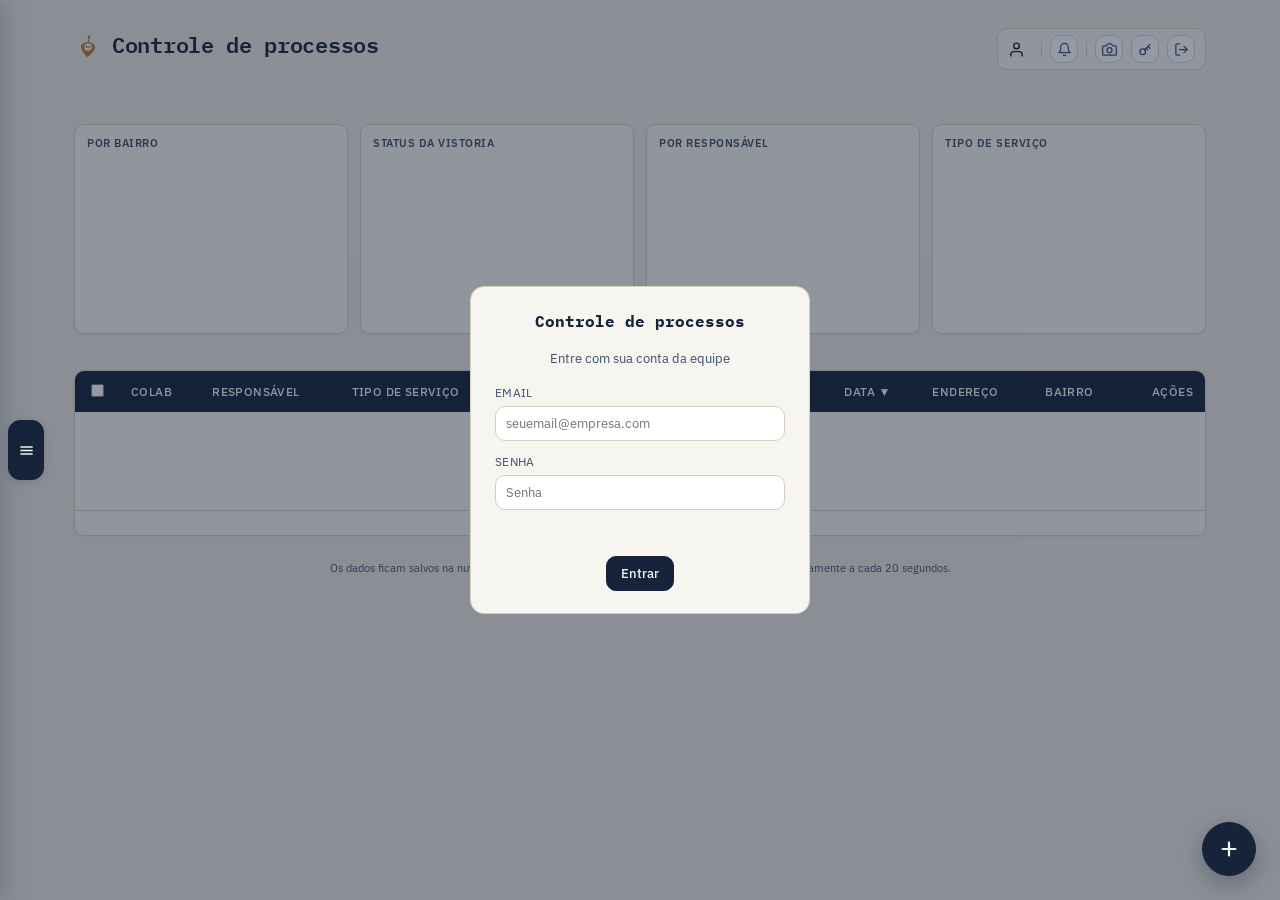
==== index.html @ 365809ca "Adiciona exportação de selecionados para planilha de vistoria Novo botão "Exportar p/ Vistoria" na b" ====
<!DOCTYPE html>
<html lang="pt-BR">
<head>
<meta charset="UTF-8">
<meta name="viewport" content="width=device-width, initial-scale=1, maximum-scale=1, viewport-fit=cover">
<meta name="theme-color" content="#16233A">
<title>Controle de Processos</title>
<link rel="icon" id="favicon" type="image/png" href="icons/favicon-32.png">
<link rel="manifest" href="manifest.json">
<link rel="apple-touch-icon" href="icons/apple-touch-icon.png">
<meta name="apple-mobile-web-app-capable" content="yes">
<meta name="apple-mobile-web-app-status-bar-style" content="black-translucent">
<meta name="apple-mobile-web-app-title" content="Processos">
<link rel="preconnect" href="https://fonts.googleapis.com">
<link rel="preconnect" href="https://fonts.gstatic.com" crossorigin>
<link href="https://fonts.googleapis.com/css2?family=IBM+Plex+Mono:wght@400;500;600;700&family=IBM+Plex+Sans:wght@400;500;600&family=Cinzel:wght@500;700;900&display=swap" rel="stylesheet">
<script src="https://cdnjs.cloudflare.com/ajax/libs/Chart.js/4.4.1/chart.umd.min.js"></script>
<script src="https://cdnjs.cloudflare.com/ajax/libs/PapaParse/5.4.1/papaparse.min.js"></script>
<link rel="stylesheet" href="https://cdnjs.cloudflare.com/ajax/libs/leaflet/1.9.4/leaflet.min.css">
<script src="https://cdnjs.cloudflare.com/ajax/libs/leaflet/1.9.4/leaflet.min.js"></script>
<link rel="stylesheet" href="https://cdnjs.cloudflare.com/ajax/libs/leaflet.markercluster/1.5.3/MarkerCluster.css">
<link rel="stylesheet" href="https://cdnjs.cloudflare.com/ajax/libs/leaflet.markercluster/1.5.3/MarkerCluster.Default.css">
<script src="https://cdnjs.cloudflare.com/ajax/libs/leaflet.markercluster/1.5.3/leaflet.markercluster.js"></script>
<script src="https://cdnjs.cloudflare.com/ajax/libs/three.js/r128/three.min.js" defer></script>
<script src="https://cdn.jsdelivr.net/npm/pizzip@3.2.0/dist/pizzip.min.js"></script>
<script src="https://cdn.jsdelivr.net/npm/docxtemplater@3.69.3/build/docxtemplater.min.js"></script>
<script src="https://cdn.jsdelivr.net/npm/xlsx-js-style@1.2.0/dist/xlsx.bundle.js"></script>
<link rel="stylesheet" href="style.css">
</head>
<body>

<div class="overlay open" id="login-overlay" style="z-index:100;">
  <div class="modal" style="max-width:340px; text-align:center;">
    <h2 style="border:none; margin-bottom:6px;">Controle de processos</h2>
    <p style="color:var(--ink-soft); font-size:13px; margin:0 0 16px;">Entre com sua conta da equipe</p>
    <div class="field" style="text-align:left;">
      <label>Email</label>
      <input type="email" id="login-email" placeholder="seuemail@empresa.com" autocomplete="username">
    </div>
    <div class="field" style="text-align:left;">
      <label>Senha</label>
      <input type="password" id="login-pass" placeholder="Senha" autocomplete="current-password">
    </div>
    <div class="status-msg" id="login-error"></div>
    <div class="modal-actions" style="justify-content:center;">
      <button id="btn-login">Entrar</button>
    </div>
  </div>
</div>

<div class="wrap">

  <div id="aviso-banner" style="display:none; position:sticky; top:0; z-index:95; background:#A6402F; color:#fff; padding:10px 16px; border-radius:var(--radius); margin-bottom:16px; align-items:center; justify-content:space-between; gap:12px; box-shadow:0 2px 10px rgba(0,0,0,0.2);">
    <div style="flex:1; min-width:0;">
      <strong style="text-transform:uppercase; letter-spacing:0.5px; font-size:11px; opacity:0.85;">Aviso</strong>
      <div id="aviso-banner-texto" style="font-size:14px; margin-top:2px; word-break:break-word;"></div>
    </div>
    <button type="button" id="btn-fechar-aviso" style="background:rgba(255,255,255,0.18); border:1px solid rgba(255,255,255,0.4); color:#fff; padding:5px 12px; border-radius:6px; cursor:pointer; flex-shrink:0; font-family:'IBM Plex Sans', sans-serif; font-size:12px;">Ok, entendi</button>
  </div>

  <header>
    <svg class="voyage-scene" id="voyage-scene" viewBox="0 0 900 140" preserveAspectRatio="xMidYMid slice" style="display:none;">
      <defs>
        <linearGradient id="skyGrad" x1="0" y1="0" x2="0" y2="1">
          <stop offset="0%" stop-color="#0B0F17"/>
          <stop offset="100%" stop-color="#182A34"/>
        </linearGradient>
      </defs>
      <rect x="0" y="0" width="900" height="140" fill="url(#skyGrad)"/>
      <circle cx="60" cy="24" r="1.4" fill="#E8E1CD" opacity="0.7"/>
      <circle cx="140" cy="45" r="1" fill="#E8E1CD" opacity="0.5"/>
      <circle cx="230" cy="20" r="1.3" fill="#E8E1CD" opacity="0.6"/>
      <circle cx="470" cy="30" r="1" fill="#E8E1CD" opacity="0.5"/>
      <circle cx="560" cy="18" r="1.4" fill="#E8E1CD" opacity="0.7"/>
      <circle cx="650" cy="42" r="1" fill="#E8E1CD" opacity="0.4"/>
      <circle cx="820" cy="24" r="1.3" fill="#E8E1CD" opacity="0.6"/>
      <circle cx="880" cy="50" r="1" fill="#E8E1CD" opacity="0.5"/>
      <circle cx="780" cy="34" r="20" fill="#C9A227"/>
      <circle cx="790" cy="27" r="17" fill="#0B0F17"/>
      <path d="M540,42 Q518,18 495,34 Q518,38 538,46 Z" fill="#0B0F17" opacity="0.8"/>
      <path d="M556,42 Q578,18 601,34 Q578,38 558,46 Z" fill="#0B0F17" opacity="0.8"/>
      <ellipse cx="548" cy="44" rx="9" ry="3.5" fill="#0B0F17" opacity="0.8"/>
      <polygon points="0,110 70,72 150,102 250,66 340,98 430,74 520,100 610,70 700,100 800,76 900,102 900,140 0,140"
        fill="#16222E" opacity="0.55"/>
      <polygon points="0,140 60,96 150,118 240,90 330,116 420,94 900,116 900,140"
        fill="#0F1620" opacity="0.85"/>
      <path d="M0,112 Q50,106 100,112 T200,112 T300,112 T400,112 T500,112 T600,112 T700,112 T800,112 T900,112"
        stroke="#3E93A8" stroke-width="1.4" fill="none" opacity="0.35"/>
      <path d="M0,122 Q50,117 100,122 T200,122 T300,122 T400,122 T500,122 T600,122 T700,122 T800,122 T900,122"
        stroke="#3E93A8" stroke-width="1.2" fill="none" opacity="0.25"/>
      <path d="M300,109 C288,98 284,84 291,75" stroke="#0B0F17" stroke-width="5" fill="none" stroke-linecap="round"/>
      <path d="M300,108 Q312,120 342,120 L378,120 Q408,120 418,108 Z" fill="#0B0F17"/>
      <rect x="357" y="58" width="3" height="60" fill="#0B0F17"/>
      <polygon points="360,61 360,106 393,101" fill="#16222E" opacity="0.9"/>
    </svg>
    <canvas class="voyage-scene-3d" id="voyage-scene-3d" style="display:none;"></canvas>
    <div>
      <h1><img src="icons/prumo-mascote.svg" alt="" width="30" height="30" class="header-mascot">Controle de processos</h1>
    </div>
    <div class="user-box" id="user-box">
      <svg id="user-box-icon" viewBox="0 0 24 24" width="17" height="17" fill="none" stroke="currentColor" stroke-width="2" stroke-linecap="round" stroke-linejoin="round"><path d="M20 21v-2a4 4 0 0 0-4-4H8a4 4 0 0 0-4 4v2"/><circle cx="12" cy="7" r="4"/></svg>
      <svg id="user-box-icon-admin" class="compass-badge" viewBox="0 0 24 24" width="18" height="18" fill="none" stroke="currentColor" stroke-width="1.6" style="display:none;">
        <circle cx="12" cy="12" r="10"/>
        <polygon points="12,4 13.6,12 12,10.4 10.4,12" fill="currentColor" stroke="none"/>
        <polygon points="12,20 13.6,12 12,13.6 10.4,12" fill="currentColor" stroke="none" opacity="0.5"/>
      </svg>
      <span id="user-avatar" class="user-avatar-wrap"></span>
      <span id="role-badge"></span>
      <span class="user-box-divider"></span>
      <div style="position:relative;">
        <button type="button" class="icon-btn" id="btn-notificacoes" title="Notificações" aria-label="Notificações" style="margin-left:0;">
          <svg viewBox="0 0 24 24" width="15" height="15" fill="none" stroke="currentColor" stroke-width="2" stroke-linecap="round" stroke-linejoin="round"><path d="M18 8a6 6 0 0 0-12 0c0 7-3 9-3 9h18s-3-2-3-9"/><path d="M13.73 21a2 2 0 0 1-3.46 0"/></svg>
          <span id="notif-badge" style="display:none; position:absolute; top:-4px; right:-4px; background:var(--red); color:#fff; font-size:9px; font-weight:700; border-radius:50%; width:15px; height:15px; align-items:center; justify-content:center;">0</span>
        </button>
        <div class="date-popover" id="notif-popover" style="left:auto; right:0; width:270px; padding:0;"></div>
      </div>
      <span class="user-box-divider"></span>
      <button type="button" class="icon-btn" id="btn-toggle-theme" title="Alternar tema" aria-label="Alternar tema" style="display:none;">
        <svg viewBox="0 0 24 24" width="15" height="15" fill="none" stroke="currentColor" stroke-width="2" stroke-linecap="round" stroke-linejoin="round"><path d="M12 3a9 9 0 1 0 9 9c0-.46-.04-.92-.1-1.36a5.4 5.4 0 0 1-7.54-7.54A9 9 0 0 0 12 3z"/></svg>
      </button>
      <button type="button" class="icon-btn" id="btn-open-avatar" title="Trocar foto de perfil" aria-label="Trocar foto de perfil">
        <svg viewBox="0 0 24 24" width="15" height="15" fill="none" stroke="currentColor" stroke-width="2" stroke-linecap="round" stroke-linejoin="round"><path d="M23 19a2 2 0 0 1-2 2H3a2 2 0 0 1-2-2V8a2 2 0 0 1 2-2h4l2-3h6l2 3h4a2 2 0 0 1 2 2z"/><circle cx="12" cy="13" r="4"/></svg>
      </button>
      <button type="button" class="icon-btn" id="btn-open-senha" title="Trocar senha" aria-label="Trocar senha">
        <svg viewBox="0 0 24 24" width="15" height="15" fill="none" stroke="currentColor" stroke-width="2" stroke-linecap="round" stroke-linejoin="round"><circle cx="7.5" cy="15.5" r="4.5"/><path d="M10.5 12.5 19 4"/><path d="M16 7l3 3"/><path d="M13 10l2.5 2.5"/></svg>
      </button>
      <button type="button" class="icon-btn" id="btn-logout" title="Sair" aria-label="Sair">
        <svg viewBox="0 0 24 24" width="15" height="15" fill="none" stroke="currentColor" stroke-width="2" stroke-linecap="round" stroke-linejoin="round"><path d="M9 21H5a2 2 0 0 1-2-2V5a2 2 0 0 1 2-2h4"/><path d="M16 17l5-5-5-5"/><path d="M21 12H9"/></svg>
      </button>
    </div>
  </header>

  <p class="greeting" id="greeting"></p>

  <div class="stats" id="stats"></div>

  <div class="charts">
    <div class="chart-card chart-card-clickable" onclick="ampliarGrafico('bairro')">
      <h3>Por bairro</h3>
      <div class="chart-inner"><canvas id="chart-bairro"></canvas></div>
    </div>
    <div class="chart-card chart-card-clickable" onclick="ampliarGrafico('status')">
      <h3>Status da vistoria</h3>
      <div class="chart-inner"><canvas id="chart-status"></canvas></div>
    </div>
    <div class="chart-card chart-card-clickable" onclick="ampliarGrafico('responsavel')">
      <h3>Por responsável</h3>
      <div class="chart-inner"><canvas id="chart-colab"></canvas></div>
    </div>
    <div class="chart-card chart-card-clickable" onclick="ampliarGrafico('tiposervico')">
      <h3>Tipo de serviço</h3>
      <div class="chart-inner"><canvas id="chart-tiposervico"></canvas></div>
    </div>
  </div>

  <button type="button" class="sidebar-fab" id="btn-toggle-sidebar" title="Abrir menu" aria-label="Abrir menu">
    <svg viewBox="0 0 24 24" width="17" height="17" fill="none" stroke="currentColor" stroke-width="2" stroke-linecap="round"><line x1="4" y1="7" x2="20" y2="7"/><line x1="4" y1="12" x2="20" y2="12"/><line x1="4" y1="17" x2="20" y2="17"/></svg>
  </button>

  <button type="button" class="fab-novo" id="btn-novo" title="Novo registro" aria-label="Novo registro">
    <svg viewBox="0 0 24 24" width="22" height="22" fill="none" stroke="currentColor" stroke-width="2.4" stroke-linecap="round"><line x1="12" y1="5" x2="12" y2="19"/><line x1="5" y1="12" x2="19" y2="12"/></svg>
  </button>

  <div class="sidebar-backdrop" id="sidebar-backdrop"></div>
  <aside class="app-sidebar" id="app-sidebar">
    <div class="app-sidebar-header">
      <button type="button" class="icon-btn" id="btn-close-sidebar" aria-label="Fechar menu">
        <svg viewBox="0 0 24 24" width="15" height="15" fill="none" stroke="currentColor" stroke-width="2" stroke-linecap="round"><line x1="18" y1="6" x2="6" y2="18"/><line x1="6" y1="6" x2="18" y2="18"/></svg>
      </button>
    </div>
    <div class="app-sidebar-body">
      <button type="button" class="rail-btn" id="btn-toggle-filtros" data-label="Filtros" aria-label="Filtros">
        <svg viewBox="0 0 24 24" width="19" height="19" fill="none" stroke="currentColor" stroke-width="2" stroke-linecap="round" stroke-linejoin="round"><path d="M4 5h16l-6.2 7.5V19l-3.6 2v-8.5z"/></svg>
      </button>
      <button type="button" class="rail-btn" id="btn-densidade" data-label="Densidade da tabela" aria-label="Densidade">
        <svg viewBox="0 0 24 24" width="19" height="19" fill="none" stroke="currentColor" stroke-width="2" stroke-linecap="round"><line x1="4" y1="6" x2="20" y2="6"/><line x1="4" y1="12" x2="20" y2="12"/><line x1="4" y1="18" x2="20" y2="18"/></svg>
      </button>

      <div class="rail-section" id="busca-menu-wrap">
        <button type="button" class="rail-btn" id="btn-busca-toggle" data-label="Buscar" aria-label="Buscar">
          <svg viewBox="0 0 24 24" width="19" height="19" fill="none" stroke="currentColor" stroke-width="2" stroke-linecap="round"><circle cx="11" cy="11" r="7"/><line x1="21" y1="21" x2="16.65" y2="16.65"/></svg>
        </button>
        <div class="rail-flyout" id="busca-flyout">
          <input type="search" id="f-busca" placeholder="Buscar em qualquer campo">
        </div>
      </div>

      <div class="app-sidebar-divider"></div>

      <input type="file" id="import-file" accept=".csv" style="display:none;">
      <div class="rail-section" id="csv-menu-wrap">
        <button type="button" class="rail-btn" id="btn-csv-menu" data-label="CSV" aria-label="CSV">
          <svg viewBox="0 0 24 24" width="19" height="19" fill="none" stroke="currentColor" stroke-width="2" stroke-linecap="round" stroke-linejoin="round"><path d="M14 2H6a2 2 0 0 0-2 2v16a2 2 0 0 0 2 2h12a2 2 0 0 0 2-2V8z"/><polyline points="14 2 14 8 20 8"/></svg>
        </button>
        <div class="rail-flyout admin-dropdown" id="csv-dropdown">
          <button class="secondary" id="btn-export">Exportar CSV</button>
          <button class="secondary" id="btn-import">Importar CSV</button>
        </div>
      </div>

      <button type="button" class="rail-btn" id="btn-mapa" data-label="Ver mapa" aria-label="Ver mapa">
        <svg viewBox="0 0 24 24" width="19" height="19" fill="none" stroke="currentColor" stroke-width="2" stroke-linecap="round" stroke-linejoin="round"><path d="M21 10c0 6.5-9 12-9 12s-9-5.5-9-12a9 9 0 0 1 18 0z"/><circle cx="12" cy="10" r="3"/></svg>
      </button>
      <button type="button" class="rail-btn" id="btn-chamados" data-label="Chamados" aria-label="Chamados">
        <svg viewBox="0 0 24 24" width="19" height="19" fill="none" stroke="currentColor" stroke-width="2" stroke-linecap="round" stroke-linejoin="round"><path d="M21 15a2 2 0 0 1-2 2H7l-4 4V5a2 2 0 0 1 2-2h14a2 2 0 0 1 2 2z"/></svg>
      </button>
      <button type="button" class="rail-btn" id="btn-anotacoes" data-label="Anotações" aria-label="Anotações">
        <svg viewBox="0 0 24 24" width="19" height="19" fill="none" stroke="currentColor" stroke-width="2" stroke-linecap="round" stroke-linejoin="round"><path d="M11 4H4a2 2 0 0 0-2 2v14a2 2 0 0 0 2 2h14a2 2 0 0 0 2-2v-7"/><path d="M18.5 2.5a2.12 2.12 0 0 1 3 3L12 15l-4 1 1-4z"/></svg>
      </button>
      <button type="button" class="rail-btn" id="btn-relatorio-mensal" data-label="Relatório Mensal" aria-label="Relatório Mensal" style="display:none;">
        <svg viewBox="0 0 24 24" width="19" height="19" fill="none" stroke="currentColor" stroke-width="2" stroke-linecap="round" stroke-linejoin="round"><path d="M4 19h16"/><rect x="6" y="10" width="3" height="7"/><rect x="11" y="6" width="3" height="11"/><rect x="16" y="13" width="3" height="4"/></svg>
      </button>

      <div class="app-sidebar-divider"></div>

      <div class="rail-section" id="admin-menu-wrap">
        <button type="button" class="rail-btn" id="btn-admin-menu" data-label="Admin" aria-label="Admin">
          <svg viewBox="0 0 24 24" width="19" height="19" fill="none" stroke="currentColor" stroke-width="2" stroke-linecap="round"><circle cx="12" cy="12" r="3"/><path d="M12 1v4M12 19v4M4.22 4.22l2.83 2.83M16.95 16.95l2.83 2.83M1 12h4M19 12h4M4.22 19.78l2.83-2.83M16.95 7.05l2.83-2.83"/></svg>
        </button>
        <div class="rail-flyout admin-dropdown" id="admin-dropdown">
          <span class="admin-dropdown-categoria">Monitoramento</span>
          <button class="secondary" id="btn-atividade">Atividade recente</button>
          <button class="secondary" id="btn-historico">Histórico de exclusões</button>

          <span class="admin-dropdown-categoria">Dados</span>
          <button class="secondary" id="btn-backup">Backup completo</button>
          <input type="file" id="restore-file" accept=".json" style="display:none;">
          <button class="secondary" style="border-color:var(--red); color:var(--red-dark);" id="btn-restore">Restaurar backup</button>
          <button class="secondary" id="btn-geocodificar">Geocodificar pendentes</button>

          <span class="admin-dropdown-categoria">Comunicação</span>
          <button class="secondary" id="btn-abrir-aviso">Enviar aviso</button>
        </div>
      </div>
    </div>
  </aside>

  <div class="filters-panel" id="filters-panel">
    <input type="text" id="f-colab" list="list-colab" placeholder="Colab: todos">
    <input type="text" id="f-responsavel" list="list-responsavel" placeholder="Responsável: todos">
    <div style="position:relative;">
      <input type="text" id="f-bairro" placeholder="Bairro: todos" autocomplete="off">
      <div class="date-popover" id="f-bairro-popover" style="left:0; right:auto; width:220px; max-height:180px; overflow:auto; padding:4px;"></div>
    </div>
    <select id="f-tiposervico">
      <option value="">Tipo de serviço: todos</option>
      <option value="pavimentacao">Pavimentação</option>
      <option value="obra_civil">Obra Civil</option>
    </select>
    <select id="f-status">
      <option value="">Vistoria: todas</option>
      <option value="pendente">Pendente</option>
      <option value="agendada">Agendada</option>
      <option value="realizada">Realizada</option>
    </select>
    <div style="position:relative;">
      <button type="button" class="secondary" id="btn-daterange">Período: todos</button>
      <div class="date-popover" id="date-popover"></div>
    </div>
    <label id="parada-wrap" style="display:none; align-items:center; gap:6px; font-size:13px; color:var(--ink-soft); cursor:pointer;">
      <input type="checkbox" id="f-paradas">
      Só paradas (não realizada há mais de
      <input type="number" id="f-paradas-dias" value="7" min="1" style="width:48px; padding:4px 6px;">
      dias)
    </label>
  </div>

  <div class="status-msg" id="import-status"></div>

  <div class="bulk-bar" id="bulk-bar">
    <span id="bulk-count"></span>
    <select id="bulk-status">
      <option value="">Alterar vistoria para…</option>
      <option value="pendente">Pendente</option>
      <option value="agendada">Agendada</option>
      <option value="realizada">Realizada</option>
    </select>
    <button class="secondary" id="btn-bulk-apply-status">Aplicar</button>
    <button class="secondary" id="btn-bulk-nota">Adicionar anotação</button>
    <button class="secondary" id="btn-bulk-vistoria">Exportar p/ Vistoria</button>
    <button class="secondary" style="border-color:var(--red); color:var(--red-dark);" id="btn-bulk-delete">Excluir selecionados</button>
    <button class="secondary" id="btn-bulk-clear">Limpar seleção</button>
  </div>

  <div class="table-card">
    <div class="table-scroll">
    <table>
      <thead>
        <tr>
          <th style="width:32px; text-align:center;"><input type="checkbox" id="select-all-checkbox"></th>
          <th data-key="colab">Colab</th>
          <th data-key="responsavel">Responsável</th>
          <th data-key="tipoServico">Tipo de serviço</th>
          <th data-key="processo">Abertura de processo</th>
          <th data-key="vistoria">Vistoria</th>
          <th data-key="data">Data</th>
          <th data-key="endereco">Endereço</th>
          <th data-key="bairro">Bairro</th>
          <th style="text-align:right;">Ações</th>
        </tr>
      </thead>
      <tbody id="tbody">
        <tr class="empty-row"><td colspan="10" class="loading-pulse"><span class="loading-inline"><img src="icons/prumo-mascote.svg" alt="" width="20" height="20">Carregando registros…</span></td></tr>
      </tbody>
    </table>
    </div>
    <div class="pagination" id="pagination"></div>
  </div>

  <p class="footnote">Os dados ficam salvos na nuvem e visíveis para todos que abrirem este link — atualiza automaticamente a cada 20 segundos.</p>
</div>

<div class="overlay" id="chart-zoom-overlay">
  <div class="modal" style="max-width:700px; width:90vw;">
    <div style="display:flex; justify-content:space-between; align-items:center; margin-bottom:14px;">
      <h2 id="chart-zoom-titulo" style="border:none; margin:0;"></h2>
      <button class="secondary" id="btn-fechar-chart-zoom">Fechar</button>
    </div>
    <div style="position:relative; height:60vh; max-height:460px;">
      <canvas id="chart-zoom-canvas"></canvas>
    </div>
  </div>
</div>

<div class="overlay" id="overlay">
  <div class="modal">
    <h2 id="modal-title">Novo registro</h2>
    <div class="field">
      <label>Colab</label>
      <input id="in-colab" list="list-colab" placeholder="Nome do colaborador">
      <datalist id="list-colab"></datalist>
    </div>
    <div class="field">
      <label>Responsável</label>
      <input id="in-responsavel" list="list-responsavel" placeholder="Nome do responsável">
      <datalist id="list-responsavel"></datalist>
    </div>
    <div class="field">
      <label>Abertura de processo</label>
      <input id="in-processo" placeholder="Número ou identificação do processo">
    </div>
    <div class="field">
      <label>Tipo de serviço</label>
      <select id="in-tiposervico">
        <option value="pavimentacao">Pavimentação</option>
        <option value="obra_civil">Obra Civil</option>
      </select>
    </div>
    <div class="field">
      <label>Vistoria</label>
      <select id="in-vistoria">
        <option value="pendente">Pendente</option>
        <option value="agendada">Agendada</option>
        <option value="realizada">Realizada</option>
      </select>
    </div>
    <div class="field">
      <label>Data</label>
      <div style="position:relative; display:flex; gap:6px;">
        <input type="text" id="in-data" placeholder="DD/MM/AAAA" inputmode="numeric" style="flex:1;">
        <button type="button" class="icon-btn" id="btn-abrir-calendario-data" title="Escolher no calendário" aria-label="Escolher no calendário" style="margin-left:0;">
          <svg viewBox="0 0 24 24" width="15" height="15" fill="none" stroke="currentColor" stroke-width="2" stroke-linecap="round" stroke-linejoin="round"><rect x="3" y="5" width="18" height="16" rx="2"/><line x1="16" y1="3" x2="16" y2="7"/><line x1="8" y1="3" x2="8" y2="7"/><line x1="3" y1="10" x2="21" y2="10"/></svg>
        </button>
        <div class="date-popover" id="form-date-popover" style="left:auto; right:0;"></div>
      </div>
    </div>
    <div class="field">
      <label>Endereço</label>
      <input id="in-endereco" placeholder="Rua, número">
    </div>
    <div class="field" style="position:relative;">
      <label>Bairro</label>
      <input id="in-bairro" placeholder="Comece a digitar o bairro..." autocomplete="off">
      <div class="date-popover" id="bairro-popover" style="left:0; right:auto; width:100%; max-height:180px; overflow:auto; padding:4px;"></div>
    </div>
    <div class="status-msg" id="modal-msg"></div>
    <div class="modal-actions">
      <button class="secondary" id="btn-cancelar">Cancelar</button>
      <button id="btn-salvar">Salvar</button>
    </div>
  </div>
</div>

<div class="floating-panel" id="atividade-overlay" style="top:90px; left:90px; width:700px; height:460px;">
  <div class="floating-panel-header" id="atividade-drag-handle">
    <strong>Atividade recente</strong>
    <div style="display:flex; align-items:center; gap:10px;">
      <span class="status-msg" id="atividade-status" style="margin:0;"></span>
      <button type="button" class="icon-btn" id="btn-fechar-atividade" title="Fechar" aria-label="Fechar" style="margin-left:0;">
        <svg viewBox="0 0 24 24" width="14" height="14" fill="none" stroke="currentColor" stroke-width="2" stroke-linecap="round"><line x1="6" y1="6" x2="18" y2="18"/><line x1="18" y1="6" x2="6" y2="18"/></svg>
      </button>
    </div>
  </div>
  <div class="floating-panel-body">
    <div style="display:flex; align-items:center; gap:14px; margin-bottom:10px; flex-wrap:wrap;">
      <div id="atividade-resumo" style="display:flex; gap:8px; flex-wrap:wrap;"></div>
      <div style="width:70px; height:70px; flex-shrink:0;"><canvas id="atividade-chart"></canvas></div>
    </div>
    <div class="atividade-toolbar">
      <div class="atividade-toolbar-group">
        <button type="button" class="icon-btn" id="atividade-dia-anterior" title="Dia anterior">‹</button>
        <input type="date" id="atividade-data">
        <button type="button" class="icon-btn" id="atividade-dia-seguinte" title="Próximo dia">›</button>
      </div>
      <button type="button" class="secondary" id="atividade-todas-datas">Todas as datas</button>
      <span class="atividade-toolbar-divider"></span>
      <select id="atividade-quem"><option value="">Quem: todos</option></select>
      <select id="atividade-acao">
        <option value="">Ação: todas</option>
        <option value="criado">Criado</option>
        <option value="editado">Editado</option>
        <option value="excluido">Excluído</option>
      </select>
      <input type="search" id="atividade-busca" placeholder="Buscar Colab ou Processo">
      <div class="spacer"></div>
      <button type="button" class="secondary" id="atividade-exportar">Exportar CSV</button>
    </div>
    <p style="margin:0 0 8px; font-size:11px; color:var(--ink-soft);">Atualiza sozinho a cada 20 segundos. Arraste pelo topo pra mover, ou pelo canto inferior direito pra redimensionar.</p>
    <table style="width:100%; border-collapse:collapse; font-size:12px;">
      <thead>
        <tr style="background:var(--ink); color:var(--paper-2);">
          <th style="text-align:left; padding:6px 8px;">Ação</th>
          <th style="text-align:left; padding:6px 8px;">Quem</th>
          <th style="text-align:left; padding:6px 8px;">Detalhe</th>
          <th style="text-align:left; padding:6px 8px;">Quando</th>
        </tr>
      </thead>
      <tbody id="atividade-tbody">
        <tr><td colspan="4" class="loading-pulse" style="text-align:center; padding:20px; color:var(--ink-soft);"><span class="loading-inline"><img src="icons/prumo-mascote.svg" alt="" width="18" height="18">Carregando…</span></td></tr>
      </tbody>
    </table>
  </div>
  <div class="resize-handle" id="atividade-resize-handle"></div>
</div>

<div class="floating-panel" id="chamados-overlay" style="top:100px; left:100px; width:640px; height:480px;">
  <div class="floating-panel-header" id="chamados-drag-handle">
    <strong>Chamados</strong>
    <button type="button" class="icon-btn" id="btn-fechar-chamados" title="Fechar" aria-label="Fechar" style="margin-left:0;">
      <svg viewBox="0 0 24 24" width="14" height="14" fill="none" stroke="currentColor" stroke-width="2" stroke-linecap="round"><line x1="6" y1="6" x2="18" y2="18"/><line x1="18" y1="6" x2="6" y2="18"/></svg>
    </button>
  </div>
  <div class="floating-panel-body" id="chamados-lista-view">
    <div style="display:flex; justify-content:space-between; align-items:center; margin-bottom:10px; gap:8px; flex-wrap:wrap;">
      <p style="margin:0; font-size:12px; color:var(--ink-soft);">Solicitações e problemas relatados pela equipe.</p>
      <button type="button" id="btn-novo-chamado">+ Novo chamado</button>
    </div>
    <div style="display:flex; gap:6px; margin-bottom:10px; flex-wrap:wrap;">
      <select id="chamado-filtro-status" style="font-size:12px; padding:6px 8px;">
        <option value="">Status: todos</option>
        <option value="aberto">Aberto</option>
        <option value="em_andamento">Em andamento</option>
        <option value="resolvido">Resolvido</option>
      </select>
      <input type="search" id="chamado-filtro-busca" placeholder="Buscar por título" style="flex:1; min-width:120px; font-size:12px; padding:6px 8px;">
    </div>
    <div id="chamados-lista"></div>
  </div>
  <div class="floating-panel-body" id="chamados-form-view" style="display:none;">
    <h3 style="margin:0 0 10px; font-family:'IBM Plex Mono', monospace; font-size:14px;">Novo chamado</h3>
    <div class="field">
      <label>Título</label>
      <input id="chamado-titulo" placeholder="Resumo do problema ou pedido">
    </div>
    <div class="field">
      <label>Descrição</label>
      <textarea id="chamado-descricao" rows="4" style="width:100%; font-family:'IBM Plex Sans', sans-serif; font-size:13px; padding:8px 10px; border:1px solid var(--line); border-radius:var(--radius); background:#fff; color:var(--ink);" placeholder="Explique o que aconteceu..."></textarea>
    </div>
    <div class="status-msg" id="chamado-form-msg"></div>
    <div class="modal-actions">
      <button class="secondary" id="btn-cancelar-chamado">Cancelar</button>
      <button id="btn-enviar-chamado">Enviar</button>
    </div>
  </div>
  <div class="floating-panel-body" id="chamados-thread-view" style="display:none; flex-direction:column;">
    <button type="button" class="secondary" id="btn-voltar-chamados" style="margin-bottom:10px; align-self:flex-start;">‹ Voltar</button>
    <div id="chamado-thread-header" style="margin-bottom:8px;"></div>
    <div id="chamado-thread-mensagens" style="flex:1; overflow:auto; border:1px solid var(--line); border-radius:var(--radius); padding:10px; background:#fff; margin-bottom:8px;"></div>
    <div style="display:flex; gap:8px;">
      <input id="chamado-nova-mensagem" placeholder="Escrever uma resposta..." style="flex:1;">
      <button id="btn-responder-chamado">Enviar</button>
    </div>
  </div>
  <div class="resize-handle" id="chamados-resize-handle"></div>
</div>

<div class="floating-panel" id="anotacoes-overlay" style="top:120px; left:140px; width:480px; height:520px;">
  <div class="floating-panel-header" id="anotacoes-drag-handle">
    <strong>Anotações</strong>
    <button type="button" class="icon-btn" id="btn-fechar-anotacoes" title="Fechar" aria-label="Fechar" style="margin-left:0;">
      <svg viewBox="0 0 24 24" width="14" height="14" fill="none" stroke="currentColor" stroke-width="2" stroke-linecap="round"><line x1="6" y1="6" x2="18" y2="18"/><line x1="18" y1="6" x2="6" y2="18"/></svg>
    </button>
  </div>
  <div class="floating-panel-body" style="display:flex; flex-direction:column;">
    <div id="anotacoes-lista" style="flex:1; overflow:auto; margin-bottom:8px;"></div>
    <div style="position:relative; display:flex; gap:8px;">
      <input id="anotacao-texto" placeholder="Escreva uma anotação... use @ pra mencionar" style="flex:1;" autocomplete="off">
      <button id="btn-enviar-anotacao">Enviar</button>
      <div id="mencao-popover" class="date-popover" style="left:0; bottom:calc(100% + 6px); top:auto; width:200px;"></div>
    </div>
  </div>
  <div class="resize-handle" id="anotacoes-resize-handle"></div>
</div>

<div class="floating-panel" id="nota-colab-overlay" style="top:140px; left:180px; width:420px; height:460px;">
  <div class="floating-panel-header" id="nota-colab-drag-handle">
    <strong id="nota-colab-titulo">Anotações do Colab</strong>
    <button type="button" class="icon-btn" id="btn-fechar-nota-colab" title="Fechar" aria-label="Fechar" style="margin-left:0;">
      <svg viewBox="0 0 24 24" width="14" height="14" fill="none" stroke="currentColor" stroke-width="2" stroke-linecap="round"><line x1="6" y1="6" x2="18" y2="18"/><line x1="18" y1="6" x2="6" y2="18"/></svg>
    </button>
  </div>
  <div class="floating-panel-body" style="display:flex; flex-direction:column;">
    <div id="nota-colab-lista" style="flex:1; overflow:auto; margin-bottom:8px;"></div>
    <div style="display:flex; gap:8px;">
      <input id="nota-colab-texto" placeholder="Escreva uma anotação sobre este Colab..." style="flex:1;" autocomplete="off">
      <button id="btn-enviar-nota-colab">Enviar</button>
    </div>
  </div>
  <div class="resize-handle" id="nota-colab-resize-handle"></div>
</div>

<div class="overlay" id="historico-overlay">
  <div class="modal" style="max-width:760px;">
    <h2>Histórico de exclusões</h2>
    <div style="max-height:60vh; overflow:auto;">
      <table style="width:100%; border-collapse:collapse; font-size:12px;">
        <thead>
          <tr style="background:var(--ink); color:var(--paper-2);">
            <th style="text-align:left; padding:6px 8px;">Colab</th>
            <th style="text-align:left; padding:6px 8px;">Responsável</th>
            <th style="text-align:left; padding:6px 8px;">Processo</th>
            <th style="text-align:left; padding:6px 8px;">Endereço</th>
            <th style="text-align:left; padding:6px 8px;">Excluído por</th>
            <th style="text-align:left; padding:6px 8px;">Excluído em</th>
          </tr>
        </thead>
        <tbody id="historico-tbody">
          <tr><td colspan="6" class="loading-pulse" style="text-align:center; padding:20px; color:var(--ink-soft);"><span class="loading-inline"><img src="icons/prumo-mascote.svg" alt="" width="18" height="18">Carregando…</span></td></tr>
        </tbody>
      </table>
    </div>
    <div class="modal-actions">
      <button class="secondary" style="border-color:var(--red); color:var(--red-dark);" id="btn-limpar-historico">Limpar histórico</button>
      <button class="secondary" id="btn-fechar-historico">Fechar</button>
    </div>
  </div>
</div>

<div class="overlay" id="aviso-form-overlay">
  <div class="modal" style="max-width:420px;">
    <h2>Enviar aviso pra todo mundo</h2>
    <p style="margin:0 0 10px; font-size:12px; color:var(--ink-soft);">Aparece como um banner fixo no topo da tela de todo mundo que estiver logado, até você removê-lo.</p>
    <div class="field">
      <label>Mensagem</label>
      <textarea id="aviso-texto" rows="3" style="width:100%; font-family:'IBM Plex Sans', sans-serif; font-size:13px; padding:8px 10px; border:1px solid var(--line); border-radius:var(--radius); background:#fff; color:var(--ink);" placeholder="Ex: Vou atualizar o sistema em 1 minuto, salvem o que estiverem fazendo."></textarea>
    </div>
    <div class="status-msg" id="aviso-form-msg"></div>
    <div class="modal-actions">
      <button class="secondary" style="border-color:var(--red); color:var(--red-dark);" id="btn-remover-aviso">Remover aviso atual</button>
      <button class="secondary" id="btn-cancelar-aviso">Cancelar</button>
      <button id="btn-enviar-aviso-form">Enviar</button>
    </div>
  </div>
</div>

<div class="overlay" id="relatorio-overlay">
  <div class="modal" style="max-width:380px;">
    <h2>Relatório Mensal</h2>
    <p style="font-size:12px; color:var(--ink-soft); margin:-6px 0 12px;">Gera o relatório de atividade de Obra Civil (Colabs respondidos e processos abertos) de um ou mais responsáveis, no período escolhido. Um arquivo .docx é gerado para cada responsável marcado.</p>
    <div class="field">
      <label>Responsável(is)</label>
      <label class="chip-check" id="relatorio-responsavel-todos-wrap" style="margin-bottom:8px; border-style:dashed;">
        <input type="checkbox" id="relatorio-responsavel-todos"> Selecionar todos
      </label>
      <div id="relatorio-responsavel-lista" class="chip-list" style="max-height:180px; overflow-y:auto;"></div>
    </div>
    <div class="field">
      <label>De</label>
      <input type="date" id="relatorio-data-inicio">
    </div>
    <div class="field">
      <label>Até</label>
      <input type="date" id="relatorio-data-fim">
    </div>
    <div class="status-msg" id="relatorio-msg"></div>
    <div class="modal-actions">
      <button class="secondary" id="btn-cancelar-relatorio">Cancelar</button>
      <button id="btn-gerar-relatorio">Gerar relatório</button>
    </div>
  </div>
</div>

<div class="overlay" id="avatar-overlay">
  <div class="modal" style="max-width:360px;">
    <h2>Minha foto de perfil</h2>
    <div style="display:flex; justify-content:center; margin:6px 0 14px;">
      <span id="avatar-preview-wrap"></span>
    </div>
    <div class="field">
      <label>Escolher foto ou GIF (máx. 3 MB)</label>
      <input type="file" id="avatar-file-input" accept="image/png,image/jpeg,image/webp,image/gif">
    </div>
    <div class="status-msg" id="avatar-msg"></div>
    <div class="modal-actions">
      <button class="secondary" id="btn-remover-avatar">Remover foto</button>
      <button class="secondary" id="btn-cancelar-avatar">Cancelar</button>
      <button id="btn-salvar-avatar">Salvar</button>
    </div>
  </div>
</div>

<div class="overlay" id="bulk-nota-overlay">
  <div class="modal" style="max-width:400px;">
    <h2>Adicionar anotação</h2>
    <p style="font-size:12px; color:var(--ink-soft); margin:-6px 0 12px;" id="bulk-nota-contagem"></p>
    <div class="field">
      <label>Anotação</label>
      <textarea id="bulk-nota-texto" rows="4" placeholder="Escreva a anotação que será adicionada a todos os registros selecionados..." style="width:100%; font-family:'IBM Plex Sans', sans-serif; font-size:13px; padding:8px 10px; border:1px solid var(--line); border-radius:var(--radius); background:#fff; color:var(--ink); box-sizing:border-box; resize:vertical;"></textarea>
    </div>
    <div class="status-msg" id="bulk-nota-msg"></div>
    <div class="modal-actions">
      <button class="secondary" id="btn-cancelar-bulk-nota">Cancelar</button>
      <button id="btn-enviar-bulk-nota">Adicionar</button>
    </div>
  </div>
</div>

<div class="overlay" id="avatar-zoom-overlay">
  <div class="avatar-zoom-card">
    <button type="button" class="avatar-zoom-close" id="btn-fechar-zoom-avatar" aria-label="Fechar">&times;</button>
    <div class="avatar-zoom-info">
      <span class="avatar-zoom-tag">Perfil</span>
      <h3 id="avatar-zoom-nome"></h3>
      <span class="avatar-zoom-tag">Cargo</span>
      <p id="avatar-zoom-cargo"></p>
      <p class="avatar-zoom-extra" id="avatar-zoom-extra"></p>
    </div>
    <div class="avatar-zoom-photo">
      <img id="avatar-zoom-img" src="" alt="">
    </div>
  </div>
</div>

<div class="overlay" id="senha-overlay">
  <div class="modal" style="max-width:360px;">
    <h2>Trocar minha senha</h2>
    <div class="field">
      <label>Nova senha</label>
      <input type="password" id="senha-nova" placeholder="Mínimo 6 caracteres" autocomplete="new-password">
    </div>
    <div class="field">
      <label>Confirmar nova senha</label>
      <input type="password" id="senha-confirma" placeholder="Repita a senha" autocomplete="new-password">
    </div>
    <div class="status-msg" id="senha-msg"></div>
    <div class="modal-actions">
      <button class="secondary" id="btn-cancelar-senha">Cancelar</button>
      <button id="btn-salvar-senha">Salvar nova senha</button>
    </div>
  </div>
</div>

<div class="overlay" id="import-preview-overlay">
  <div class="modal" style="max-width:820px;">
    <h2>Prévia da importação</h2>
    <label style="display:flex; align-items:flex-start; gap:8px; font-size:13px; background:rgba(59,110,146,0.08); border:1px solid var(--blue); border-radius:var(--radius); padding:10px 12px; margin-bottom:12px; cursor:pointer;">
      <input type="checkbox" id="import-modo-atualizacao" style="margin-top:2px;">
      <span><b>Esta importação atualiza o status de Colabs já existentes</b><br>
      <span style="color:var(--ink-soft); font-size:12px;">Marque isso quando o arquivo for uma lista de Colabs já cadastrados com a Vistoria nova (ex: agendados que viraram realizados). Colabs que já existem terão a Vistoria atualizada em vez de serem pulados. Colabs novos continuam sendo cadastrados normalmente.</span></span>
    </label>
    <div id="import-preview-body" style="max-height:50vh; overflow:auto;"></div>
    <div class="modal-actions">
      <button class="secondary" id="btn-cancelar-import">Cancelar</button>
      <button id="btn-confirmar-import">Confirmar e importar</button>
    </div>
  </div>
</div>

<div class="overlay" id="mapa-overlay">
  <div class="modal" style="max-width:min(1000px, 94vw); width:94vw; height:88vh; display:flex; flex-direction:column; padding:16px;">
    <div style="display:flex; justify-content:space-between; align-items:center; margin-bottom:10px; gap:8px; flex-wrap:wrap;">
      <h2 style="border:none; margin:0;">Mapa dos registros</h2>
      <div style="display:flex; gap:8px; flex-wrap:wrap;">
        <button class="secondary" id="btn-rota-proximidade">Rota por proximidade</button>
        <button class="secondary" id="btn-toggle-rota-lista" style="display:none;">Ver lista</button>
        <button class="secondary" id="btn-limpar-rota" style="display:none;">Limpar rota</button>
        <button class="secondary" id="btn-fechar-mapa">Fechar</button>
      </div>
    </div>
    <p style="margin:0 0 8px; font-size:12px; color:var(--ink-soft);">Mostra os registros com endereço já geocodificado, respeitando os filtros ativos. "Rota por proximidade" ordena as vistorias <b>agendadas</b> visíveis pelo caminho mais curto estimado entre elas.</p>
    <div style="position:relative; flex:1;">
      <div id="mapa-container" style="position:absolute; inset:0; border-radius:var(--radius); overflow:hidden; border:1px solid var(--line);"></div>
      <div id="mapa-legenda" style="position:absolute; bottom:10px; left:10px; z-index:1000; background:#fff; border:1px solid var(--line); border-radius:var(--radius); padding:8px 12px; font-size:12px; box-shadow:0 2px 8px rgba(22,35,58,0.15);">
        <div style="display:flex; align-items:center; gap:6px; margin-bottom:4px;"><span style="width:10px; height:10px; border-radius:50%; background:#C2792E; display:inline-block;"></span> Pendente</div>
        <div style="display:flex; align-items:center; gap:6px; margin-bottom:4px;"><span style="width:10px; height:10px; border-radius:50%; background:#3B6E92; display:inline-block;"></span> Agendada</div>
        <div style="display:flex; align-items:center; gap:6px;"><span style="width:10px; height:10px; border-radius:50%; background:#4B7A5D; display:inline-block;"></span> Realizada</div>
      </div>
      <div id="mapa-rota-painel" style="display:none; position:absolute; top:10px; right:10px; z-index:1000; background:#fff; border:1px solid var(--line); border-radius:var(--radius); padding:10px 12px; font-size:12px; box-shadow:0 2px 8px rgba(22,35,58,0.15); max-width:260px; max-height:calc(100% - 20px); overflow-y:auto;">
        <b style="display:block; margin-bottom:6px;">Rota sugerida</b>
        <ol id="mapa-rota-lista" style="margin:0; padding-left:18px;"></ol>
      </div>
    </div>
    <div class="status-msg" id="mapa-status"></div>
  </div>
</div>

<div id="sync-pendente-badge" onclick="tentarReenviarPendentes();">
  <span class="sync-pendente-icone">&#8635;</span>
  <span id="sync-pendente-texto"></span>
</div>

<script src="script.js"></script>
<script>
if('serviceWorker' in navigator){
  window.addEventListener('load', () => {
    navigator.serviceWorker.register('sw.js').catch(() => {});
  });
}
</script>
</body>
</html>
---- style.css ----
:root{
    --ink:#16233A;
    --ink-soft:#3C4F6B;
    --paper:#EDEAE1;
    --paper-2:#F7F5EF;
    --line:#D6D0C0;
    --blue:#3B6E92;
    --blue-dark:#234659;
    --ochre:#C2792E;
    --ochre-dark:#7A4B1B;
    --green:#4B7A5D;
    --green-dark:#2C4A38;
    --red:#A6402F;
    --red-dark:#6E2A1F;
    --pendente:var(--ochre);
    --pendente-dark:var(--ochre-dark);
    --radius:10px;
  }
  *{box-sizing:border-box;}
  body{
    margin:0;
    background:var(--paper);
    color:var(--ink);
    font-family:'IBM Plex Sans', sans-serif;
    font-size:14px;
    line-height:1.5;
  }
  .wrap{max-width:1180px; margin:0 auto; padding:28px 24px 60px; animation:page-fade-in 0.4s ease;}
  @keyframes page-fade-in{from{opacity:0; transform:translateY(6px);} to{opacity:1; transform:translateY(0);}}
  @media (prefers-reduced-motion: reduce){
    *, *::before, *::after{animation-duration:0.001ms !important; transition-duration:0.001ms !important;}
  }

  /* header */
  header{
    display:flex; justify-content:space-between; align-items:flex-start;
    padding-bottom:16px; margin-bottom:10px;
    flex-wrap:wrap; gap:16px;
  }
  header h1{
    font-family:'IBM Plex Mono', monospace;
    font-size:22px; font-weight:600; margin:0; letter-spacing:-0.3px;
    display:flex; align-items:center; gap:8px;
  }
  .header-mascot{display:block; flex:none;}
  .greeting{margin:0 0 18px; font-size:13px; color:var(--ink-soft);}
  .user-box{
    display:flex; align-items:center; gap:8px;
    background:var(--paper-2); border:1px solid var(--line); border-radius:var(--radius);
    padding:6px 10px; color:var(--ink);
  }
  .user-box .icon-btn{margin-left:0;}
  #role-badge{font-family:'IBM Plex Mono', monospace; font-size:12px; font-weight:600;}
  .user-box-divider{width:1px; height:16px; background:var(--line);}

  /* avatares gerados */
  .avatar-3d{
    --avatar-hue:210;
    display:inline-flex; align-items:center; justify-content:center; flex-shrink:0;
    border-radius:50%; font-family:'IBM Plex Mono', monospace; font-weight:700; color:#fff;
    background:linear-gradient(135deg, hsl(var(--avatar-hue), 58%, 52%), hsl(var(--avatar-hue), 58%, 36%));
    box-shadow:inset 0 1px 1px rgba(255,255,255,0.35), inset 0 -2px 3px rgba(0,0,0,0.25), 0 1px 3px rgba(0,0,0,0.25);
    text-shadow:0 1px 2px rgba(0,0,0,0.3);
    transition:transform 0.25s ease, box-shadow 0.25s ease;
    cursor:default; user-select:none;
  }
  .avatar-3d:hover{
    transform:perspective(300px) rotateY(18deg) rotateX(-10deg) scale(1.14);
    box-shadow:inset 0 1px 1px rgba(255,255,255,0.4), inset 0 -2px 3px rgba(0,0,0,0.25), 0 6px 14px rgba(0,0,0,0.3);
  }
  .avatar-3d-sm{width:22px; height:22px; font-size:9px;}
  .avatar-3d-md{width:28px; height:28px; font-size:11px;}
  .avatar-3d-lg{width:26px; height:26px; font-size:10px;}
  .avatar-3d-foto{object-fit:cover; background:var(--paper-2); cursor:pointer;}
  #avatar-preview-wrap .avatar-3d{width:72px; height:72px; font-size:26px;}
  .user-avatar-wrap:empty{display:none;}
  @keyframes pulse-badge{0%,100%{transform:scale(1);} 50%{transform:scale(1.18);}}
  #notif-badge{animation:pulse-badge 1.8s ease-in-out infinite;}
  .stats{display:flex; gap:10px; flex-wrap:wrap; margin-bottom:20px;}
  .stat{
    background:var(--paper-2); border:1px solid var(--line); border-radius:var(--radius);
    padding:8px 14px; min-width:88px; text-align:center;
    box-shadow:0 1px 3px rgba(22,35,58,0.06);
    transition:border-color 0.15s ease, transform 0.15s ease, box-shadow 0.15s ease;
  }
  .stat-clickable{cursor:pointer; transition:border-color 0.15s, transform 0.15s ease, box-shadow 0.15s ease;}
  .stat-clickable:hover{border-color:var(--ink-soft); transform:translateY(-2px); box-shadow:0 6px 16px rgba(22,35,58,0.12);}
  .stat-clickable:active{transform:scale(0.97);}
  .stat-active{border-color:var(--ink); border-width:2px;}
  .stat .n{font-family:'IBM Plex Mono', monospace; font-size:20px; font-weight:600; display:block;}
  .stat .l{font-size:11px; color:var(--ink-soft); text-transform:uppercase; letter-spacing:0.5px;}
  .stat{border-left:3px solid transparent;}
  .stat-total{border-left-color:var(--ink-soft);}
  .stat-pendente{border-left-color:var(--pendente);}
  .stat-pendente .n{color:var(--pendente-dark);}
  .stat-agendada{border-left-color:var(--blue);}
  .stat-agendada .n{color:var(--blue-dark);}
  .stat-realizada{border-left-color:var(--green);}
  .stat-realizada .n{color:var(--green-dark);}

  /* toolbar */
  .toolbar{
    display:flex; gap:10px; flex-wrap:wrap; align-items:center;
    background:rgba(247,245,239,0.72); border:1px solid var(--line); border-radius:var(--radius);
    padding:12px 14px; margin-bottom:16px;
    position:sticky; top:8px; z-index:40;
    box-shadow:0 2px 8px rgba(22,35,58,0.08);
    backdrop-filter:blur(10px); -webkit-backdrop-filter:blur(10px);
  }
  .toolbar select, .toolbar input{
    font-family:'IBM Plex Sans', sans-serif; font-size:13px;
    padding:7px 10px; border:1px solid var(--line); border-radius:var(--radius);
    background:#fff; color:var(--ink);
  }
  .toolbar input[type="search"]{min-width:220px;}
  .spacer{flex:1;}
  .toolbar-divider{width:1px; align-self:stretch; background:var(--line); margin:0 2px;}
  @media (max-width:760px){ .toolbar-divider{display:none;} }
  #btn-toggle-filtros{display:inline-flex; align-items:center; gap:6px;}

  /* botão flutuante que abre a sidebar, próximo à borda esquerda */
  .sidebar-fab{
    position:fixed; left:8px; top:50%; transform:translateY(-50%) translateX(0);
    width:36px; height:60px; padding:0;
    display:flex; align-items:center; justify-content:center;
    background:var(--ink); color:var(--paper-2); border:1px solid var(--ink);
    border-radius:12px;
    box-shadow:0 2px 8px rgba(22,35,58,0.18);
    cursor:pointer; z-index:195;
    transition:transform 0.15s ease, box-shadow 0.15s ease, background 0.15s ease;
  }
  .sidebar-fab:hover{
    background:var(--blue-dark); border-color:var(--blue-dark);
    transform:translateY(-50%) translateX(3px);
    box-shadow:0 3px 12px rgba(22,35,58,0.28);
  }

  /* botão flutuante "+ novo registro", fora da sidebar */
  .fab-novo{
    position:fixed; right:24px; bottom:24px; z-index:150;
    width:54px; height:54px; padding:0; border-radius:50%;
    display:flex; align-items:center; justify-content:center;
    box-shadow:0 8px 24px rgba(22,35,58,0.35);
  }
  .fab-novo:hover{transform:scale(1.06);}
  @media (max-width:760px){
    .fab-novo{right:16px; bottom:calc(env(safe-area-inset-bottom, 0px) + 16px); width:50px; height:50px;}
  }

  /* sidebar/menu lateral — rail compacto de ícones */
  .sidebar-backdrop{
    display:none; position:fixed; inset:0; background:rgba(22,35,58,0.4);
    z-index:190;
  }
  .sidebar-backdrop.open{display:block;}
  .app-sidebar{
    position:fixed; top:0; left:0; height:100%; width:84px; max-width:30vw;
    background:var(--paper-2); border-right:1px solid var(--line);
    box-shadow:6px 0 24px rgba(22,35,58,0.2);
    z-index:200; transform:translateX(-100%);
    transition:transform 0.25s ease;
    display:flex; flex-direction:column; align-items:center;
  }
  .app-sidebar.open{transform:translateX(0);}
  .app-sidebar-header{
    display:flex; align-items:center; justify-content:center; flex-shrink:0;
    width:100%; padding:12px 0; border-bottom:1px solid var(--line);
  }
  /* botão de fechar mais integrado ao header (sem ficar "boiando" por cima) e com um giro sutil no hover */
  .app-sidebar-header .icon-btn{
    background:transparent; border-color:transparent; box-shadow:none;
    transition:background 0.15s ease, border-color 0.15s ease, transform 0.2s ease;
  }
  .app-sidebar-header .icon-btn:hover{
    background:var(--paper); border-color:var(--line);
    transform:rotate(90deg); box-shadow:none;
  }
  .app-sidebar-body{
    flex:1; overflow:visible; padding:12px 8px 16px;
    display:flex; flex-direction:column; align-items:center; gap:6px;
    width:100%;
  }
  .app-sidebar-divider{height:1px; width:calc(100% - 12px); background:var(--line); margin:4px 0; flex-shrink:0;}
  .rail-section{position:relative; display:flex; justify-content:center; width:100%;}

  .rail-btn{
    position:relative; flex-shrink:0;
    display:flex; align-items:center; justify-content:center;
    width:46px; height:46px; padding:0;
    border:1px solid transparent; border-radius:var(--radius);
    background:transparent; color:var(--ink-soft); cursor:pointer;
  }
  .rail-btn:hover{background:var(--paper); border-color:var(--line); color:var(--ink);}
  .rail-btn[data-label]::after{
    content:attr(data-label); position:absolute; left:calc(100% + 10px); top:50%; transform:translateY(-50%) scale(0.96);
    background:var(--ink); color:#fff; font-size:11px; font-weight:600; white-space:nowrap;
    padding:5px 9px; border-radius:6px; box-shadow:0 4px 12px rgba(0,0,0,0.25);
    opacity:0; visibility:hidden; pointer-events:none; z-index:260;
    transition:opacity 0.12s ease, transform 0.12s ease, visibility 0.12s ease;
  }
  .rail-btn[data-label]:hover::after{opacity:1; visibility:visible; transform:translateY(-50%) scale(1);}

  /* CSV / Admin / Busca abrem como flyout ancorado à direita do ícone */
  .rail-flyout{
    position:absolute; left:calc(100% + 10px); top:0; z-index:210;
    background:#fff; border:1px solid var(--line); border-radius:var(--radius);
    padding:8px; width:230px; box-shadow:0 10px 30px rgba(22,35,58,0.25);
    display:flex; flex-direction:column; gap:6px;
    max-height:calc(100vh - 24px); overflow-y:auto;
    opacity:0; visibility:hidden; pointer-events:none; transform:translateX(-6px);
    transition:opacity 0.15s ease, visibility 0.15s ease, transform 0.15s ease;
  }
  .rail-flyout.open{opacity:1; visibility:visible; pointer-events:auto; transform:translateX(0);}
  .rail-flyout input{width:100%;}
  /* .admin-dropdown por padrão se posiciona abaixo-à-direita de um botão largo; aqui, dentro do
     rail estreito, precisa virar flyout à direita do ícone — specificidade maior garante que vença */
  .app-sidebar .admin-dropdown{
    position:absolute; top:0; left:calc(100% + 10px); right:auto;
    width:230px; box-shadow:0 10px 30px rgba(22,35,58,0.25);
    opacity:0; visibility:hidden; pointer-events:none; transform:translateX(-6px);
    transition:opacity 0.15s ease, visibility 0.15s ease, transform 0.15s ease;
  }
  /* o ícone de Admin fica perto do fim do rail — abrir pra baixo corta o menu na borda da tela,
     então esse aqui ancora pela base e cresce pra cima */
  #admin-dropdown{ top:auto; bottom:0; }
  .app-sidebar .admin-dropdown.open{opacity:1; visibility:visible; pointer-events:auto; transform:translateX(0);}
  .app-sidebar .admin-dropdown button{width:100%; text-align:left;}

  @media (max-width:760px){
    .app-sidebar{width:78px; max-width:70vw;}
    .rail-flyout{width:min(230px, 62vw);}
  }

  .filters-panel{
    display:none; flex-wrap:wrap; gap:10px; align-items:center;
    background:var(--paper-2); border:1px solid var(--line);
    border-radius:var(--radius); padding:12px 14px; margin-bottom:16px;
  }
  .filters-panel.open{display:flex;}
  .filters-panel select, .filters-panel input:not([type="checkbox"]){
    font-family:'IBM Plex Sans', sans-serif; font-size:13px;
    padding:7px 10px; border:1px solid var(--line); border-radius:var(--radius);
    background:#fff; color:var(--ink);
  }
  .filters-panel input[type="checkbox"]{accent-color:var(--ink); cursor:pointer;}

  .date-popover{
    display:block; position:absolute; top:calc(100% + 6px); left:0; z-index:60;
    background:#fff; border:1px solid var(--line); border-radius:var(--radius);
    padding:12px; width:260px; box-shadow:0 6px 20px rgba(22,35,58,0.18);
    opacity:0; visibility:hidden; pointer-events:none;
    transform:translateY(-6px);
    transition:opacity 0.15s ease, visibility 0.15s ease, transform 0.15s ease;
  }
  .date-popover.open{opacity:1; visibility:visible; pointer-events:auto; transform:translateY(0);}

  .admin-dropdown{
    display:flex; flex-direction:column; gap:6px;
    position:absolute; top:calc(100% + 6px); right:0; z-index:60;
    background:#fff; border:1px solid var(--line); border-radius:var(--radius);
    padding:8px; width:230px; box-shadow:0 6px 20px rgba(22,35,58,0.18);
    opacity:0; visibility:hidden; pointer-events:none;
    transform:translateY(-6px);
    transition:opacity 0.15s ease, visibility 0.15s ease, transform 0.15s ease;
  }
  .admin-dropdown.open{opacity:1; visibility:visible; pointer-events:auto; transform:translateY(0);}
  .admin-dropdown button{width:100%; text-align:left;}
  .admin-dropdown-categoria{
    font-size:10px; text-transform:uppercase; letter-spacing:0.5px; font-weight:700;
    color:var(--ink-soft); padding:4px 4px 0; margin-top:2px;
  }
  .admin-dropdown-categoria:first-child{margin-top:0;}
  .dp-header{
    display:flex; justify-content:space-between; align-items:center;
    font-family:'IBM Plex Mono', monospace; font-size:13px; font-weight:600; margin-bottom:8px;
  }
  .dp-nav{background:none; border:none; cursor:pointer; font-size:16px; padding:2px 10px; color:var(--ink); line-height:1;}
  .dp-nav:hover{color:var(--blue);}
  .dp-grid{display:grid; grid-template-columns:repeat(7, 1fr); gap:2px; text-align:center;}
  .dp-weekdays{font-size:10px; color:var(--ink-soft); margin-bottom:2px;}
  .day-cell{padding:6px 0; font-size:12px; cursor:pointer; border-radius:4px; font-family:'IBM Plex Mono', monospace;}
  .day-cell:hover{background:var(--paper);}
  .day-cell.in-range{background:rgba(59,110,146,0.15);}
  .day-cell.range-edge{background:var(--blue); color:#fff; font-weight:600;}
  .dp-actions{display:flex; justify-content:space-between; gap:8px; margin-top:10px;}
  .dp-actions button{padding:6px 12px; font-size:12px;}

  button{
    font-family:'IBM Plex Sans', sans-serif; font-size:13px; font-weight:500;
    padding:8px 14px; border-radius:var(--radius); border:1px solid var(--ink);
    background:var(--ink); color:var(--paper-2); cursor:pointer;
    transition:opacity 0.15s ease, transform 0.12s ease, box-shadow 0.15s ease, border-color 0.15s ease;
  }
  button.secondary{background:transparent; color:var(--ink); border:1px solid var(--line);}
  button.secondary:hover{border-color:var(--ink);}
  button:hover{opacity:0.9; transform:translateY(-1px); box-shadow:0 4px 12px rgba(22,35,58,0.14);}
  button:active{transform:scale(0.98); box-shadow:none;}

  input:not([type="checkbox"]):not([type="radio"]):focus,
  select:focus, textarea:focus{
    outline:none; border-color:var(--blue) !important;
    box-shadow:0 0 0 3px rgba(59,110,146,0.18);
  }

  /* table */
  .table-card{
    background:var(--paper-2); border:1px solid var(--line); border-radius:var(--radius);
    overflow:hidden; margin-bottom:24px;
    box-shadow:0 1px 4px rgba(22,35,58,0.06);
  }
  .table-scroll{overflow-x:auto; -webkit-overflow-scrolling:touch;}
  table{width:100%; border-collapse:collapse; font-size:13px;}
  thead th{
    text-align:left; padding:10px 12px; background:var(--ink); color:var(--paper-2);
    font-weight:500; font-size:12px; text-transform:uppercase; letter-spacing:0.4px;
    cursor:pointer; user-select:none; white-space:nowrap;
  }
  thead th:hover{background:var(--blue-dark);}
  tbody td{padding:9px 12px; border-bottom:1px solid var(--line); vertical-align:middle;}
  @keyframes row-fade-in{from{opacity:0; transform:translateY(4px);} to{opacity:1; transform:translateY(0);}}
  tbody tr{transition:background 0.15s ease; animation:row-fade-in 0.3s ease both;}
  tbody tr:nth-child(1){animation-delay:0.00s;}
  tbody tr:nth-child(2){animation-delay:0.02s;}
  tbody tr:nth-child(3){animation-delay:0.04s;}
  tbody tr:nth-child(4){animation-delay:0.06s;}
  tbody tr:nth-child(5){animation-delay:0.08s;}
  tbody tr:nth-child(6){animation-delay:0.10s;}
  tbody tr:nth-child(7){animation-delay:0.12s;}
  tbody tr:nth-child(8){animation-delay:0.14s;}
  tbody tr:nth-child(9){animation-delay:0.16s;}
  tbody tr:nth-child(10){animation-delay:0.18s;}
  tbody tr:nth-child(n+11){animation-delay:0.20s;}
  tbody tr:hover{background:#fff;}
  @keyframes loading-pulse{0%,100%{opacity:0.45;} 50%{opacity:1;}}
  .loading-pulse{animation:loading-pulse 1.3s ease-in-out infinite;}
  .loading-inline{display:inline-flex; align-items:center; justify-content:center; gap:7px;}
  .loading-inline img{display:block;}
  body.compact-mode tbody td{padding:4px 10px; font-size:12px;}
  body.compact-mode thead th{padding:6px 10px;}
  body.compact-mode .stamp{padding:1px 6px; font-size:10px;}
  td.mono, .mono{font-family:'IBM Plex Mono', monospace; white-space:nowrap;}
  tr.row-clickable{cursor:pointer;}
  tr.row-clickable:hover td{background:rgba(59,110,146,0.05);}
  td.actions{white-space:nowrap; text-align:right;}
  .icon-btn{
    display:inline-flex; align-items:center; justify-content:center;
    width:28px; height:28px; margin-left:6px; padding:0;
    border:1px solid var(--line); border-radius:var(--radius);
    background:#fff; color:var(--ink-soft); cursor:pointer;
  }
  .icon-btn{transition:color 0.15s ease, border-color 0.15s ease, transform 0.1s ease;}
  .icon-btn:hover{color:var(--ink); border-color:var(--ink-soft);}
  .icon-btn:active{transform:scale(0.88);}
  .empty-row td{text-align:center; padding:36px 12px; color:var(--ink-soft);}

  /* stamp badges */
  .stamp{
    display:inline-block; font-family:'IBM Plex Mono', monospace; font-size:11px;
    font-weight:700; letter-spacing:0.8px; text-transform:uppercase;
    padding:3px 9px; border-radius:3px; border:1.5px solid; transform:rotate(-1deg);
  }
  .stamp.pendente{color:var(--pendente-dark); border-color:var(--pendente); background:rgba(194,121,46,0.08);}
  .stamp.agendada{color:var(--blue-dark); border-color:var(--blue); background:rgba(59,110,146,0.08);}
  .stamp.realizada{color:var(--green-dark); border-color:var(--green); background:rgba(75,122,93,0.08);}
  .stamp.pavimentacao{color:var(--red-dark); border-color:var(--red); background:rgba(166,64,47,0.08);}
  .stamp.obra_civil{color:var(--ink); border-color:var(--ink-soft); background:rgba(60,79,107,0.08);}
  .stamp.acao-criado{color:var(--green-dark); border-color:var(--green); background:rgba(75,122,93,0.08);}
  .stamp.acao-editado{color:var(--blue-dark); border-color:var(--blue); background:rgba(59,110,146,0.08);}
  .stamp.acao-excluido{color:var(--red-dark); border-color:var(--red); background:rgba(166,64,47,0.08);}
  .stamp.chamado-aberto{color:var(--red-dark); border-color:var(--red); background:rgba(166,64,47,0.08);}
  .stamp.chamado-em_andamento{color:var(--ochre-dark); border-color:var(--ochre); background:rgba(194,121,46,0.08);}
  .stamp.chamado-resolvido{color:var(--green-dark); border-color:var(--green); background:rgba(75,122,93,0.08);}

  .sla-alerta{
    display:inline-block; color:var(--red-dark); font-size:12px; cursor:help;
    animation:sla-pulse 1.6s ease-in-out infinite;
  }
  body.theme-admin .sla-alerta{color:var(--red);}
  @keyframes sla-pulse{ 0%,100%{opacity:1;} 50%{opacity:0.45;} }

  #sync-pendente-badge{
    display:none; align-items:center; gap:8px;
    position:fixed; left:50%; bottom:18px; transform:translateX(-50%);
    background:var(--ink); color:var(--paper-2); font-family:'IBM Plex Sans', sans-serif;
    font-size:13px; font-weight:500; padding:9px 16px; border-radius:999px;
    box-shadow:0 4px 16px rgba(22,35,58,0.35); cursor:pointer; z-index:150;
    user-select:none;
  }
  #sync-pendente-badge:hover{background:var(--blue-dark);}
  .sync-pendente-icone{display:inline-block; font-size:15px; line-height:1;}
  #sync-pendente-badge.sync-tentando .sync-pendente-icone{animation:sync-spin 0.8s linear infinite;}
  @keyframes sync-spin{ from{transform:rotate(0deg);} to{transform:rotate(360deg);} }
  @media (max-width:760px){
    #sync-pendente-badge{ bottom:calc(env(safe-area-inset-bottom, 0px) + 14px); font-size:12px; padding:8px 14px; max-width:92vw; text-align:center; }
  }

  .chamado-card{
    border:1px solid var(--line); border-radius:var(--radius); background:var(--paper-2);
    padding:10px 12px; margin-bottom:8px; cursor:pointer;
  }
  .chamado-card:hover{border-color:var(--ink-soft);}
  .chamado-card-top{display:flex; justify-content:space-between; align-items:center; gap:8px; margin-bottom:4px;}
  .chamado-card-titulo{font-weight:600; font-size:13px;}
  .chamado-card-meta{font-size:11px; color:var(--ink-soft);}

  .chat-bubble{
    border-radius:var(--radius); padding:8px 10px; margin-bottom:8px; max-width:88%;
    background:var(--paper); border:1px solid var(--line); font-size:13px;
  }
  .chat-bubble .chat-autor{font-weight:600; font-size:11px; color:var(--ink-soft); margin-bottom:2px; display:block;}
  .chat-bubble .chat-quando{font-size:10px; color:var(--ink-soft); margin-top:3px; display:block;}
  .chat-row{display:flex; gap:8px; align-items:flex-start;}
  .chat-row .avatar-3d{margin-top:1px;}
  .chat-body{flex:1; min-width:0;}
  .mencao-pill{
    background:rgba(59,110,146,0.14); color:var(--blue-dark); font-weight:600;
    padding:0 4px; border-radius:4px;
  }
  .mencao-item{padding:6px 8px; cursor:pointer; border-radius:4px; font-size:13px;}
  .mencao-item:hover{background:var(--paper);}

  .pagination{display:flex; justify-content:center; align-items:center; gap:12px; padding:12px; font-size:13px;}

  .bulk-bar{
    display:none; align-items:center; gap:10px; flex-wrap:wrap;
    background:rgba(59,110,146,0.08); border:1px solid var(--blue);
    border-radius:var(--radius); padding:10px 14px; margin-bottom:12px; font-size:13px;
  }
  .bulk-bar.show{display:flex;}
  .bulk-bar select{
    font-family:'IBM Plex Sans', sans-serif; font-size:13px;
    padding:6px 10px; border:1px solid var(--line); border-radius:var(--radius); background:#fff; color:var(--ink);
  }
  #bulk-count{font-weight:600; font-family:'IBM Plex Mono', monospace;}
  .pagination button{padding:5px 10px;}

  /* charts */
  .charts{display:grid; grid-template-columns:repeat(auto-fit, minmax(200px, 1fr)); gap:12px; margin-bottom:20px;}
  .chart-card{
    background:var(--paper-2); border:1px solid var(--line); border-radius:var(--radius);
    padding:10px 12px; height:210px;
    box-shadow:0 1px 3px rgba(22,35,58,0.06);
  }
  .chart-card-clickable{cursor:pointer; transition:border-color 0.15s, transform 0.1s, box-shadow 0.15s;}
  .chart-card-clickable:hover{border-color:var(--blue); box-shadow:0 3px 12px rgba(59,110,146,0.15); transform:translateY(-1px);}
  .chart-card h3{
    margin:0 0 4px; font-size:11px; text-transform:uppercase; letter-spacing:0.5px;
    color:var(--ink-soft); font-weight:600;
  }
  .chart-inner{position:relative; height:165px;}

  /* modal */
  .overlay{
    position:fixed; inset:0; background:rgba(22,35,58,0.45);
    display:flex; align-items:center; justify-content:center; z-index:50; padding:20px;
    opacity:0; visibility:hidden; pointer-events:none;
    transition:opacity 0.2s ease, visibility 0.2s ease;
  }
  .overlay.open{opacity:1; visibility:visible; pointer-events:auto;}
  .overlay .modal{
    transform:scale(0.95) translateY(10px); opacity:0;
    transition:transform 0.22s cubic-bezier(.2,.8,.2,1), opacity 0.2s ease;
  }
  .overlay.open .modal{transform:scale(1) translateY(0); opacity:1;}

  #avatar-zoom-overlay{z-index:120;}
  .avatar-zoom-card{
    position:relative; display:flex; align-items:stretch;
    background:var(--paper-2); border-radius:18px; overflow:hidden;
    box-shadow:0 24px 70px rgba(0,0,0,0.5);
    max-width:560px; width:100%;
    transform:scale(0.9); opacity:0;
    transition:transform 0.22s cubic-bezier(.2,.8,.2,1), opacity 0.2s ease;
  }
  .overlay.open .avatar-zoom-card{transform:scale(1); opacity:1;}
  .avatar-zoom-info{
    flex:1 1 auto; min-width:170px; padding:26px 24px;
    display:flex; flex-direction:column; justify-content:center; gap:2px;
  }
  .avatar-zoom-tag{
    font-size:11px; text-transform:uppercase; letter-spacing:0.5px; color:var(--ink-soft);
    margin-top:14px;
  }
  .avatar-zoom-tag:first-child{margin-top:0;}
  .avatar-zoom-info h3{margin:2px 0 0; font-size:19px; color:var(--ink);}
  .avatar-zoom-info p{margin:2px 0 0; font-size:14px; color:var(--ink);}
  .avatar-zoom-extra{margin-top:16px !important; font-size:12px !important; color:var(--ink-soft) !important;}
  .avatar-zoom-photo{
    flex:0 0 200px; align-self:stretch;
    background:var(--paper);
  }
  .avatar-zoom-photo img{
    width:100%; height:100%; min-height:220px; display:block; object-fit:cover;
  }
  .avatar-zoom-close{
    position:absolute; top:12px; right:12px; width:30px; height:30px; border-radius:50%;
    background:rgba(255,255,255,0.9); color:var(--ink); border:none; font-size:18px; line-height:1; cursor:pointer;
    box-shadow:0 2px 8px rgba(0,0,0,0.35); display:flex; align-items:center; justify-content:center; z-index:1;
  }
  @media (max-width:520px){
    .avatar-zoom-card{flex-direction:column-reverse; max-width:340px;}
    .avatar-zoom-photo{flex-basis:220px;}
  }

  .floating-panel{
    display:flex; flex-direction:column;
    position:fixed; z-index:90;
    background:var(--paper-2); border:1px solid var(--line); border-radius:var(--radius);
    box-shadow:0 12px 40px rgba(22,35,58,0.28);
    overflow:hidden;
    min-width:320px; min-height:260px; max-width:96vw; max-height:92vh;
    opacity:0; visibility:hidden; pointer-events:none;
    transform:scale(0.96) translateY(8px);
    transition:opacity 0.2s ease, visibility 0.2s ease, transform 0.2s cubic-bezier(.2,.8,.2,1);
  }
  .floating-panel.open{opacity:1; visibility:visible; pointer-events:auto; transform:scale(1) translateY(0);}
  .floating-panel-header{
    display:flex; justify-content:space-between; align-items:center; gap:10px;
    padding:10px 14px; border-bottom:1px solid var(--line);
    background:var(--paper-2); flex-shrink:0; cursor:move; user-select:none;
    border-radius:var(--radius) var(--radius) 0 0; touch-action:none;
  }
  .floating-panel-header strong{font-family:'IBM Plex Mono', monospace; font-size:13px;}
  .floating-panel-body{flex:1; overflow:auto; padding:12px 14px; min-height:0;}
  .resize-handle{
    position:absolute; right:0; bottom:0; width:22px; height:22px;
    cursor:nwse-resize; touch-action:none; z-index:2;
    background:
      linear-gradient(135deg, transparent 0 40%, var(--ink-soft) 40% 46%, transparent 46% 54%, var(--ink-soft) 54% 60%, transparent 60% 100%);
  }

  .atividade-toolbar{
    display:flex; align-items:center; gap:8px; flex-wrap:wrap;
    background:var(--paper); border:1px solid var(--line); border-radius:var(--radius);
    padding:8px 10px; margin-bottom:10px;
  }
  .atividade-toolbar-group{
    display:flex; align-items:center; gap:2px;
    background:#fff; border:1px solid var(--line); border-radius:var(--radius); padding:2px;
  }
  .atividade-toolbar-group .icon-btn{border:none; background:transparent; margin-left:0;}
  .atividade-toolbar-group input[type="date"]{border:none; padding:5px 6px; background:transparent;}
  .atividade-toolbar-divider{width:1px; align-self:stretch; background:var(--line); margin:2px 2px;}
  .atividade-toolbar select, .atividade-toolbar input[type="search"]{
    padding:7px 10px; font-size:13px; border:1px solid var(--line); border-radius:var(--radius);
    background:#fff; color:var(--ink); height:34px; box-sizing:border-box;
  }
  .atividade-toolbar select{min-width:130px;}
  .atividade-toolbar input[type="search"]{min-width:170px;}
  .atividade-toolbar button.secondary{height:34px; box-sizing:border-box;}
  .atividade-toolbar .spacer{flex:1; min-width:4px;}

  .kpi-card{
    display:flex; align-items:center; gap:8px; padding:7px 12px;
    border-radius:var(--radius); border:1px solid var(--line); background:var(--paper-2); min-width:92px;
  }
  .kpi-icon{
    width:26px; height:26px; border-radius:50%; flex-shrink:0;
    display:flex; align-items:center; justify-content:center;
  }
  .kpi-value{font-family:'IBM Plex Mono', monospace; font-size:17px; font-weight:600; line-height:1.1; display:block;}
  .kpi-label{font-size:10px; color:var(--ink-soft); text-transform:uppercase; letter-spacing:0.4px;}
  .kpi-total .kpi-icon{background:rgba(60,79,107,0.12); color:var(--ink);}
  .kpi-criado .kpi-icon{background:rgba(75,122,93,0.15); color:var(--green-dark);}
  .kpi-editado .kpi-icon{background:rgba(59,110,146,0.15); color:var(--blue-dark);}
  .kpi-excluido .kpi-icon{background:rgba(166,64,47,0.15); color:var(--red-dark);}

  #atividade-tbody tr:nth-child(even){background:rgba(0,0,0,0.02);}
  #atividade-tbody tr:hover{background:rgba(59,110,146,0.06);}
  #atividade-tbody .acao-cell{display:flex; align-items:center; gap:6px;}
  .modal{
    background:var(--paper-2); border-radius:14px; border:1px solid var(--line);
    width:100%; max-width:460px; padding:22px 24px; max-height:90vh; overflow:auto;
  }
  .modal h2{
    font-family:'IBM Plex Mono', monospace; font-size:16px; margin:0 0 16px;
    border-bottom:2px solid var(--ink); padding-bottom:10px;
  }
  .field{margin-bottom:12px;}
  .field label:not(.chip-check){display:block; font-size:12px; color:var(--ink-soft); margin-bottom:4px; text-transform:uppercase; letter-spacing:0.3px;}
  .field input:not([type="checkbox"]), .field select{
    width:100%; padding:8px 10px; border:1px solid var(--line); border-radius:var(--radius);
    font-family:'IBM Plex Sans', sans-serif; font-size:13px; background:#fff; color:var(--ink);
  }
  .modal-actions{display:flex; justify-content:flex-end; gap:8px; margin-top:18px;}
  .status-msg{font-size:12px; color:var(--ink-soft); margin-top:10px; min-height:16px;}

  .chip-list{display:flex; flex-wrap:wrap; gap:8px; padding:10px; border:1px solid var(--line); border-radius:var(--radius); background:var(--paper);}
  .chip-check{
    display:inline-flex; align-items:center; gap:6px; padding:6px 12px 6px 8px;
    border:1px solid var(--line); border-radius:999px; background:#fff; color:var(--ink);
    font-size:12px; font-weight:600; cursor:pointer; user-select:none; transition:background 0.15s, color 0.15s, border-color 0.15s;
  }
  .chip-check input{width:auto; margin:0; accent-color:var(--ink); cursor:pointer;}
  .chip-check.selected{background:var(--ink); color:#fff; border-color:var(--ink);}
  .chip-check:hover{border-color:var(--ink);}
  .footnote{font-size:11px; color:var(--ink-soft); text-align:center; margin-top:6px;}

  @media (max-width:760px){
    body{font-size:13px;}
    .wrap{padding:16px 12px 40px;}
    .charts{grid-template-columns:1fr;}
    header{flex-direction:column; align-items:flex-start;}
    .stats{width:100%;}
    .stat{flex:1; min-width:0;}
    .toolbar, .filters-panel{flex-direction:column; align-items:stretch;}
    .toolbar input[type="search"]{min-width:0; width:100%;}
    .toolbar button, .filters-panel select, .filters-panel input, .filters-panel > div{width:100%;}
    .spacer{display:none;}
    thead th{padding:8px 8px; font-size:11px;}
    tbody td{padding:7px 8px; font-size:12px;}
    .modal{max-width:92vw !important;}
    .bulk-bar{flex-direction:column; align-items:stretch;}
    .bulk-bar select, .bulk-bar button{width:100%;}
    .date-popover{width:92vw; left:50%; transform:translateX(-50%);}

    /* cabeçalho: caixa do usuário pode quebrar linha em telas bem pequenas */
    .user-box{flex-wrap:wrap; justify-content:flex-end; row-gap:6px;}

    /* barra de filtros empilhada fica alta demais pra ficar grudada no topo */
    .toolbar{position:static; top:auto; backdrop-filter:none; -webkit-backdrop-filter:none;}

    /* alvos de toque um pouco maiores */
    .icon-btn{width:34px; height:34px;}
    button{padding:10px 14px;}

    /* modais/painéis flutuantes: viram folha quase cheia de tela, sem arrastar/redimensionar */
    .floating-panel{
      top:2vh !important; left:2vw !important; right:2vw !important;
      width:96vw !important; height:96vh !important; max-width:96vw !important; max-height:96vh !important;
    }
    .floating-panel-header{cursor:default; touch-action:auto;}
    .resize-handle{display:none;}

    /* mapa: painel de rota vira faixa inferior, pra não tomar a tela toda */
    #mapa-rota-painel{
      left:8px; right:8px; top:auto; bottom:8px; max-width:none; max-height:38vh;
    }
    #mapa-legenda{padding:6px 10px; font-size:11px;}
  }

  /* tabela de registros vira cards empilhados em telas estreitas */
  @media (max-width:640px){
    .table-scroll{overflow-x:visible;}
    table, thead, tbody, tr{display:block; width:100%;}
    thead{display:none;}
    tbody tr{
      border:1px solid var(--line); border-radius:var(--radius); margin-bottom:10px;
      padding:10px 12px; background:var(--paper-2); box-shadow:0 1px 3px rgba(22,35,58,0.06);
    }
    tbody tr.empty-row{border:none; background:none; box-shadow:none; padding:0;}
    tbody td{
      display:flex; justify-content:space-between; align-items:center; gap:10px;
      padding:5px 0; border-bottom:none; text-align:right;
    }
    tbody td[data-label]:not([data-label=""])::before{
      content:attr(data-label); font-size:10px; text-transform:uppercase; letter-spacing:0.4px;
      color:var(--ink-soft); font-weight:600; flex-shrink:0; text-align:left;
    }
    tbody td.actions{justify-content:flex-end; margin-top:4px;}
    tbody td[style*="text-align:center"]{justify-content:flex-start;}
    .empty-row td{display:block !important; text-align:center; padding:36px 12px;}
  }

  /* ===== Tema Admin — capitão noturno / bússola do viajante ===== */
  body.theme-admin{
    --ink:#E8E1CD;
    --ink-soft:#8FA0AE;
    --paper:#0B0F17;
    --paper-2:#141B27;
    --line:#2B3B4E;
    --blue:#3E93A8;
    --blue-dark:#1F4C5A;
    --ochre:#C9A227;
    --ochre-dark:#7A611A;
    --green:#3F9E7B;
    --green-dark:#1F5C46;
    --red:#A13A3A;
    --red-dark:#6B2424;
    --pendente:#B8722E;
    --pendente-dark:#7A4A1E;
  }
  body.theme-admin{
    background-image:radial-gradient(rgba(201,162,39,0.05) 1px, transparent 1px);
    background-size:22px 22px;
    scrollbar-color:var(--ochre) var(--paper-2);
  }
  body.theme-admin::-webkit-scrollbar{width:12px; height:12px;}
  body.theme-admin::-webkit-scrollbar-track{background:var(--paper-2);}
  body.theme-admin::-webkit-scrollbar-thumb{background:var(--ochre-dark); border-radius:8px; border:2px solid var(--paper-2);}
  body.theme-admin::-webkit-scrollbar-thumb:hover{background:var(--ochre);}
  body.theme-admin .table-scroll{scrollbar-color:var(--ochre) var(--paper-2);}
  body.theme-admin .table-scroll::-webkit-scrollbar{height:10px;}
  body.theme-admin .table-scroll::-webkit-scrollbar-track{background:var(--paper-2);}
  body.theme-admin .table-scroll::-webkit-scrollbar-thumb{background:var(--ochre-dark); border-radius:8px;}
  body.theme-admin thead th{background:#080B10; color:var(--ink);}
  body.theme-admin thead th:hover{background:#1B2531;}
  body.theme-admin tbody tr:hover{background:#182029;}
  body.theme-admin header{
    position:relative; overflow:hidden;
    border-bottom:2px solid var(--line);
    padding:22px 20px; border-radius:var(--radius) var(--radius) 0 0;
    min-height:110px;
  }
  body.theme-admin header > div, body.theme-admin header .user-box{position:relative; z-index:2;}
  body.theme-admin header h1{
    font-family:'Cinzel', serif; font-weight:600; letter-spacing:0.5px; color:var(--ink);
    text-shadow:0 2px 6px rgba(0,0,0,0.6);
  }
  body.theme-admin .voyage-scene{
    display:block; position:absolute; inset:0; width:100%; height:100%;
    z-index:0; pointer-events:none;
  }
  body.theme-admin .voyage-scene-3d{
    position:absolute; inset:0; width:100%; height:100%;
    z-index:0; pointer-events:none;
  }
  body.theme-admin .avatar-3d{
    border:1px solid rgba(201,162,39,0.55);
    box-shadow:inset 0 1px 1px rgba(255,255,255,0.3), inset 0 -2px 3px rgba(0,0,0,0.35), 0 0 0 2px rgba(201,162,39,0.12);
  }
  body.theme-admin .avatar-3d:hover{
    box-shadow:inset 0 1px 1px rgba(255,255,255,0.35), inset 0 -2px 3px rgba(0,0,0,0.35), 0 0 10px rgba(201,162,39,0.5);
  }
  body.theme-admin header::before{
    content:''; position:absolute; inset:0; z-index:1; pointer-events:none;
    background:linear-gradient(90deg, rgba(11,15,23,0.72) 0%, rgba(11,15,23,0.42) 42%, rgba(11,15,23,0.08) 75%);
  }
  body.theme-admin .user-box{border-color:var(--line); background:rgba(20,27,39,0.85);}
  body.theme-admin button:not(.secondary){
    background:var(--ochre); color:#20190A; border-color:var(--ochre); font-weight:600;
  }
  body.theme-admin button:not(.secondary):hover{background:#DDB94A;}
  body.theme-admin .stamp.pendente{color:var(--pendente); border-color:var(--pendente); background:rgba(184,114,46,0.18);}
  body.theme-admin .stamp.agendada{color:var(--blue); border-color:var(--blue); background:rgba(62,147,168,0.16);}
  body.theme-admin .stamp.realizada{color:var(--green); border-color:var(--green); background:rgba(63,158,123,0.16);}
  body.theme-admin .stamp.pavimentacao{color:var(--red); border-color:var(--red); background:rgba(161,58,58,0.18);}
  body.theme-admin .stamp.obra_civil{color:var(--ink); border-color:var(--ink-soft); background:rgba(232,225,205,0.07);}
  body.theme-admin input, body.theme-admin select, body.theme-admin textarea{
    background:#0D131C; color:var(--ink); border-color:var(--line);
  }
  body.theme-admin .filters-panel, body.theme-admin .table-card,
  body.theme-admin .chart-card, body.theme-admin .stat, body.theme-admin .modal,
  body.theme-admin .date-popover, body.theme-admin .admin-dropdown{
    background:var(--paper-2); border-color:var(--line);
  }
  body.theme-admin .toolbar{
    background:rgba(20,27,39,0.72); border-color:var(--line);
    backdrop-filter:blur(10px); -webkit-backdrop-filter:blur(10px);
  }
  body.theme-admin .app-sidebar{background:var(--paper-2); border-color:var(--line);}
  body.theme-admin .app-sidebar-header{border-color:var(--line);}
  body.theme-admin .icon-btn{background:#0D131C; border-color:var(--line); color:var(--ink-soft);}
  body.theme-admin .icon-btn:hover{color:var(--ochre); border-color:var(--ochre);}
  body.theme-admin button svg{transition:transform 0.35s ease;}
  body.theme-admin button:hover svg{transform:rotate(28deg);}
  body.theme-admin #compass-badge-icon, body.theme-admin #user-box-icon-admin{transition:transform 0.35s ease;}
  body.theme-admin .user-box:hover #user-box-icon-admin{transform:rotate(35deg);}
  body.theme-admin .compass-badge{color:var(--ochre);}
  body.theme-admin .footnote, body.theme-admin p{color:var(--ink-soft);}
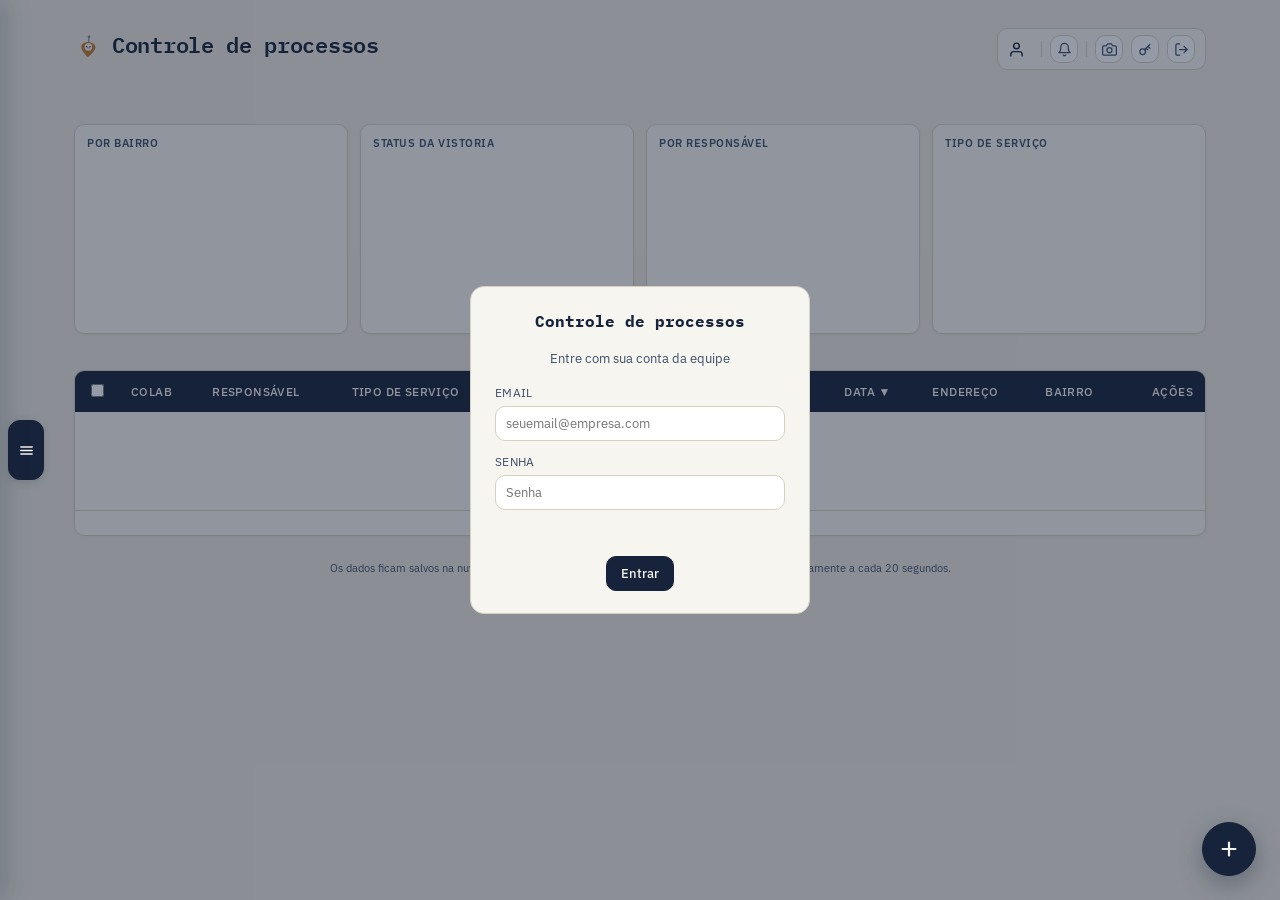
==== commit 38e51aba: "Adicionar alteração de status por Colab" ====
--- a/index.html
+++ b/index.html
@@ -5,15 +5,18 @@
 <meta name="viewport" content="width=device-width, initial-scale=1, maximum-scale=1, viewport-fit=cover">
 <meta name="theme-color" content="#16233A">
 <title>Controle de Processos</title>
+<!-- Ícones e configuração de "app instalável" (PWA) -->
 <link rel="icon" id="favicon" type="image/png" href="icons/favicon-32.png">
 <link rel="manifest" href="manifest.json">
 <link rel="apple-touch-icon" href="icons/apple-touch-icon.png">
 <meta name="apple-mobile-web-app-capable" content="yes">
 <meta name="apple-mobile-web-app-status-bar-style" content="black-translucent">
 <meta name="apple-mobile-web-app-title" content="Processos">
+<!-- Fontes do Google Fonts usadas no design -->
 <link rel="preconnect" href="https://fonts.googleapis.com">
 <link rel="preconnect" href="https://fonts.gstatic.com" crossorigin>
 <link href="https://fonts.googleapis.com/css2?family=IBM+Plex+Mono:wght@400;500;600;700&family=IBM+Plex+Sans:wght@400;500;600&family=Cinzel:wght@500;700;900&display=swap" rel="stylesheet">
+<!-- Bibliotecas externas (via CDN) usadas pelo script.js: gráficos, parser de CSV, mapa, cena 3D, geração de .docx/.xlsx -->
 <script src="https://cdnjs.cloudflare.com/ajax/libs/Chart.js/4.4.1/chart.umd.min.js"></script>
 <script src="https://cdnjs.cloudflare.com/ajax/libs/PapaParse/5.4.1/papaparse.min.js"></script>
 <link rel="stylesheet" href="https://cdnjs.cloudflare.com/ajax/libs/leaflet/1.9.4/leaflet.min.css">
@@ -29,6 +32,7 @@
 </head>
 <body>
 
+<!-- Tela de login: fica aberta ("open") por padrão, cobrindo tudo até o usuário autenticar -->
 <div class="overlay open" id="login-overlay" style="z-index:100;">
   <div class="modal" style="max-width:340px; text-align:center;">
     <h2 style="border:none; margin-bottom:6px;">Controle de processos</h2>
@@ -50,6 +54,7 @@
 
 <div class="wrap">
 
+  <!-- Banner de aviso global (mensagem que o admin manda pra todo mundo); começa escondido -->
   <div id="aviso-banner" style="display:none; position:sticky; top:0; z-index:95; background:#A6402F; color:#fff; padding:10px 16px; border-radius:var(--radius); margin-bottom:16px; align-items:center; justify-content:space-between; gap:12px; box-shadow:0 2px 10px rgba(0,0,0,0.2);">
     <div style="flex:1; min-width:0;">
       <strong style="text-transform:uppercase; letter-spacing:0.5px; font-size:11px; opacity:0.85;">Aviso</strong>
@@ -59,6 +64,7 @@
   </div>
 
   <header>
+    <!-- Ilustração decorativa (SVG estático) do cabeçalho no tema Admin, usada como alternativa mais leve à cena 3D -->
     <svg class="voyage-scene" id="voyage-scene" viewBox="0 0 900 140" preserveAspectRatio="xMidYMid slice" style="display:none;">
       <defs>
         <linearGradient id="skyGrad" x1="0" y1="0" x2="0" y2="1">
@@ -93,10 +99,12 @@
       <rect x="357" y="58" width="3" height="60" fill="#0B0F17"/>
       <polygon points="360,61 360,106 393,101" fill="#16222E" opacity="0.9"/>
     </svg>
+    <!-- Canvas onde o Three.js desenha a cena 3D animada (bússola/navio) quando o tema Admin está ativo -->
     <canvas class="voyage-scene-3d" id="voyage-scene-3d" style="display:none;"></canvas>
     <div>
       <h1><img src="icons/prumo-mascote.svg" alt="" width="30" height="30" class="header-mascot">Controle de processos</h1>
     </div>
+    <!-- Caixa do usuário logado: avatar, notificações, tema, foto de perfil, trocar senha e sair -->
     <div class="user-box" id="user-box">
       <svg id="user-box-icon" viewBox="0 0 24 24" width="17" height="17" fill="none" stroke="currentColor" stroke-width="2" stroke-linecap="round" stroke-linejoin="round"><path d="M20 21v-2a4 4 0 0 0-4-4H8a4 4 0 0 0-4 4v2"/><circle cx="12" cy="7" r="4"/></svg>
       <svg id="user-box-icon-admin" class="compass-badge" viewBox="0 0 24 24" width="18" height="18" fill="none" stroke="currentColor" stroke-width="1.6" style="display:none;">
@@ -132,8 +140,10 @@
 
   <p class="greeting" id="greeting"></p>
 
+  <!-- Cards de estatística (Total/Pendentes/Agendadas/Realizadas), preenchidos por renderStats() -->
   <div class="stats" id="stats"></div>
 
+  <!-- Os 4 gráficos (Chart.js) do painel; clicar em qualquer um abre a versão ampliada -->
   <div class="charts">
     <div class="chart-card chart-card-clickable" onclick="ampliarGrafico('bairro')">
       <h3>Por bairro</h3>
@@ -153,15 +163,19 @@
     </div>
   </div>
 
+  <!-- Botão flutuante que abre/fecha o menu lateral (sidebar) -->
   <button type="button" class="sidebar-fab" id="btn-toggle-sidebar" title="Abrir menu" aria-label="Abrir menu">
     <svg viewBox="0 0 24 24" width="17" height="17" fill="none" stroke="currentColor" stroke-width="2" stroke-linecap="round"><line x1="4" y1="7" x2="20" y2="7"/><line x1="4" y1="12" x2="20" y2="12"/><line x1="4" y1="17" x2="20" y2="17"/></svg>
   </button>
 
+  <!-- Botão flutuante "+" que abre o modal de novo registro -->
   <button type="button" class="fab-novo" id="btn-novo" title="Novo registro" aria-label="Novo registro">
     <svg viewBox="0 0 24 24" width="22" height="22" fill="none" stroke="currentColor" stroke-width="2.4" stroke-linecap="round"><line x1="12" y1="5" x2="12" y2="19"/><line x1="5" y1="12" x2="19" y2="12"/></svg>
   </button>
 
+  <!-- Fundo escurecido atrás da sidebar; clicar nele fecha o menu -->
   <div class="sidebar-backdrop" id="sidebar-backdrop"></div>
+  <!-- Menu lateral (sidebar): reúne todas as ações — filtros, densidade, busca, CSV, mapa, chamados, anotações, admin -->
   <aside class="app-sidebar" id="app-sidebar">
     <div class="app-sidebar-header">
       <button type="button" class="icon-btn" id="btn-close-sidebar" aria-label="Fechar menu">
@@ -213,6 +227,7 @@
 
       <div class="app-sidebar-divider"></div>
 
+      <!-- Menu Admin (só aparece para quem tem papel de administrador): monitoramento, dados e comunicação -->
       <div class="rail-section" id="admin-menu-wrap">
         <button type="button" class="rail-btn" id="btn-admin-menu" data-label="Admin" aria-label="Admin">
           <svg viewBox="0 0 24 24" width="19" height="19" fill="none" stroke="currentColor" stroke-width="2" stroke-linecap="round"><circle cx="12" cy="12" r="3"/><path d="M12 1v4M12 19v4M4.22 4.22l2.83 2.83M16.95 16.95l2.83 2.83M1 12h4M19 12h4M4.22 19.78l2.83-2.83M16.95 7.05l2.83-2.83"/></svg>
@@ -235,6 +250,7 @@
     </div>
   </aside>
 
+  <!-- Painel de filtros avançados (colab, responsável, bairro, tipo de serviço, status, período, "só paradas") -->
   <div class="filters-panel" id="filters-panel">
     <input type="text" id="f-colab" list="list-colab" placeholder="Colab: todos">
     <input type="text" id="f-responsavel" list="list-responsavel" placeholder="Responsável: todos">
@@ -267,6 +283,28 @@
 
   <div class="status-msg" id="import-status"></div>
 
+  <!-- Alteração rápida de status por uma lista de números de Colab, sem precisar marcar as linhas na tabela -->
+  <section class="bulk-colab-panel" id="bulk-colab-panel" style="display:none;">
+    <div class="bulk-colab-heading">
+      <div>
+        <strong>Alterar status por Colab</strong>
+        <span>Informe vários números separados por vírgula, espaço, ponto e vírgula ou um por linha.</span>
+      </div>
+    </div>
+    <div class="bulk-colab-controls">
+      <textarea id="bulk-colab-input" rows="2" placeholder="Ex.: 1001, 1002, 1003" aria-label="Números dos Colabs"></textarea>
+      <select id="bulk-colab-status" aria-label="Novo status da vistoria">
+        <option value="">Alterar vistoria para…</option>
+        <option value="pendente">Pendente</option>
+        <option value="agendada">Agendada</option>
+        <option value="realizada">Realizada</option>
+      </select>
+      <button class="secondary" id="btn-bulk-colab-apply">Alterar status</button>
+    </div>
+    <div class="status-msg" id="bulk-colab-msg" role="status" aria-live="polite"></div>
+  </section>
+
+  <!-- Barra flutuante de ações em massa, some quando nenhuma linha da tabela está selecionada -->
   <div class="bulk-bar" id="bulk-bar">
     <span id="bulk-count"></span>
     <select id="bulk-status">
@@ -282,6 +320,7 @@
     <button class="secondary" id="btn-bulk-clear">Limpar seleção</button>
   </div>
 
+  <!-- Tabela principal de registros; o cabeçalho <th data-key="..."> permite ordenar clicando -->
   <div class="table-card">
     <div class="table-scroll">
     <table>
@@ -310,6 +349,7 @@
   <p class="footnote">Os dados ficam salvos na nuvem e visíveis para todos que abrirem este link — atualiza automaticamente a cada 20 segundos.</p>
 </div>
 
+<!-- Modal do gráfico "ampliado" (versão grande de qualquer um dos 4 gráficos do painel) -->
 <div class="overlay" id="chart-zoom-overlay">
   <div class="modal" style="max-width:700px; width:90vw;">
     <div style="display:flex; justify-content:space-between; align-items:center; margin-bottom:14px;">
@@ -322,6 +362,7 @@
   </div>
 </div>
 
+<!-- Modal de novo/editar registro (o título e os valores dos campos mudam conforme openNew()/openEdit()) -->
 <div class="overlay" id="overlay">
   <div class="modal">
     <h2 id="modal-title">Novo registro</h2>
@@ -381,6 +422,7 @@
   </div>
 </div>
 
+<!-- Painel flutuante "Atividade recente" — arrastável e redimensionável (ver tornarArrastavel/tornarRedimensionavel no JS) -->
 <div class="floating-panel" id="atividade-overlay" style="top:90px; left:90px; width:700px; height:460px;">
   <div class="floating-panel-header" id="atividade-drag-handle">
     <strong>Atividade recente</strong>
@@ -433,6 +475,7 @@
   <div class="resize-handle" id="atividade-resize-handle"></div>
 </div>
 
+<!-- Painel flutuante "Chamados" (mini sistema de tickets), com 3 sub-telas: lista, formulário de novo, e conversa (thread) -->
 <div class="floating-panel" id="chamados-overlay" style="top:100px; left:100px; width:640px; height:480px;">
   <div class="floating-panel-header" id="chamados-drag-handle">
     <strong>Chamados</strong>
@@ -484,6 +527,7 @@
   <div class="resize-handle" id="chamados-resize-handle"></div>
 </div>
 
+<!-- Painel flutuante "Anotações" (mural geral da equipe, com @menções) -->
 <div class="floating-panel" id="anotacoes-overlay" style="top:120px; left:140px; width:480px; height:520px;">
   <div class="floating-panel-header" id="anotacoes-drag-handle">
     <strong>Anotações</strong>
@@ -502,6 +546,7 @@
   <div class="resize-handle" id="anotacoes-resize-handle"></div>
 </div>
 
+<!-- Painel flutuante de anotações de um Colab específico (aberto ao clicar numa linha da tabela) -->
 <div class="floating-panel" id="nota-colab-overlay" style="top:140px; left:180px; width:420px; height:460px;">
   <div class="floating-panel-header" id="nota-colab-drag-handle">
     <strong id="nota-colab-titulo">Anotações do Colab</strong>
@@ -519,6 +564,7 @@
   <div class="resize-handle" id="nota-colab-resize-handle"></div>
 </div>
 
+<!-- Modal do histórico de exclusões (admin) -->
 <div class="overlay" id="historico-overlay">
   <div class="modal" style="max-width:760px;">
     <h2>Histórico de exclusões</h2>
@@ -546,6 +592,7 @@
   </div>
 </div>
 
+<!-- Modal para o admin escrever/enviar o aviso global (banner) -->
 <div class="overlay" id="aviso-form-overlay">
   <div class="modal" style="max-width:420px;">
     <h2>Enviar aviso pra todo mundo</h2>
@@ -563,6 +610,7 @@
   </div>
 </div>
 
+<!-- Modal do Relatório Mensal (gera .docx de Obra Civil por responsável e período) -->
 <div class="overlay" id="relatorio-overlay">
   <div class="modal" style="max-width:380px;">
     <h2>Relatório Mensal</h2>
@@ -590,6 +638,7 @@
   </div>
 </div>
 
+<!-- Modal de "minha foto de perfil" (upload/remoção do avatar) -->
 <div class="overlay" id="avatar-overlay">
   <div class="modal" style="max-width:360px;">
     <h2>Minha foto de perfil</h2>
@@ -609,6 +658,7 @@
   </div>
 </div>
 
+<!-- Modal de "adicionar anotação em massa" aos registros selecionados -->
 <div class="overlay" id="bulk-nota-overlay">
   <div class="modal" style="max-width:400px;">
     <h2>Adicionar anotação</h2>
@@ -625,6 +675,7 @@
   </div>
 </div>
 
+<!-- Modal de "zoom" no avatar de alguém (nome, cargo e quantos registros a pessoa cadastrou) -->
 <div class="overlay" id="avatar-zoom-overlay">
   <div class="avatar-zoom-card">
     <button type="button" class="avatar-zoom-close" id="btn-fechar-zoom-avatar" aria-label="Fechar">&times;</button>
@@ -641,6 +692,7 @@
   </div>
 </div>
 
+<!-- Modal de trocar a própria senha -->
 <div class="overlay" id="senha-overlay">
   <div class="modal" style="max-width:360px;">
     <h2>Trocar minha senha</h2>
@@ -660,6 +712,7 @@
   </div>
 </div>
 
+<!-- Modal de prévia da importação de CSV (mostra avisos, contagem e amostra das linhas antes de gravar) -->
 <div class="overlay" id="import-preview-overlay">
   <div class="modal" style="max-width:820px;">
     <h2>Prévia da importação</h2>
@@ -676,6 +729,7 @@
   </div>
 </div>
 
+<!-- Modal do mapa (Leaflet), com legenda de status e o painel de rota por proximidade -->
 <div class="overlay" id="mapa-overlay">
   <div class="modal" style="max-width:min(1000px, 94vw); width:94vw; height:88vh; display:flex; flex-direction:column; padding:16px;">
     <div style="display:flex; justify-content:space-between; align-items:center; margin-bottom:10px; gap:8px; flex-wrap:wrap;">
@@ -704,12 +758,14 @@
   </div>
 </div>
 
+<!-- Badge fixo que aparece quando há alterações que falharam por falta de rede, aguardando reenvio -->
 <div id="sync-pendente-badge" onclick="tentarReenviarPendentes();">
   <span class="sync-pendente-icone">&#8635;</span>
   <span id="sync-pendente-texto"></span>
 </div>
 
 <script src="script.js"></script>
+<!-- Registra o Service Worker (sw.js), que permite o app funcionar como PWA (cache/instalação) -->
 <script>
 if('serviceWorker' in navigator){
   window.addEventListener('load', () => {
--- a/style.css
+++ b/style.css
@@ -1,3 +1,5 @@
+  /* Paleta de cores do tema padrão (claro), como variáveis CSS reaproveitadas em todo o arquivo.
+     O tema "Admin" (mais abaixo) redefine essas mesmas variáveis dentro de body.theme-admin. */
   :root{
     --ink:#16233A;
     --ink-soft:#3C4F6B;
@@ -53,7 +55,7 @@
   #role-badge{font-family:'IBM Plex Mono', monospace; font-size:12px; font-weight:600;}
   .user-box-divider{width:1px; height:16px; background:var(--line);}
 
-  /* avatares gerados */
+  /* avatares gerados (foto, ou círculo colorido com iniciais quando não há foto) */
   .avatar-3d{
     --avatar-hue:210;
     display:inline-flex; align-items:center; justify-content:center; flex-shrink:0;
@@ -76,6 +78,8 @@
   .user-avatar-wrap:empty{display:none;}
   @keyframes pulse-badge{0%,100%{transform:scale(1);} 50%{transform:scale(1.18);}}
   #notif-badge{animation:pulse-badge 1.8s ease-in-out infinite;}
+
+  /* cards de estatística (Total/Pendentes/Agendadas/Realizadas) */
   .stats{display:flex; gap:10px; flex-wrap:wrap; margin-bottom:20px;}
   .stat{
     background:var(--paper-2); border:1px solid var(--line); border-radius:var(--radius);
@@ -231,6 +235,7 @@
     .rail-flyout{width:min(230px, 62vw);}
   }
 
+  /* painel de filtros avançados (some/aparece com a classe .open) */
   .filters-panel{
     display:none; flex-wrap:wrap; gap:10px; align-items:center;
     background:var(--paper-2); border:1px solid var(--line);
@@ -244,6 +249,7 @@
   }
   .filters-panel input[type="checkbox"]{accent-color:var(--ink); cursor:pointer;}
 
+  /* popover genérico usado pelos mini-calendários e caixas de sugestão (bairro, menções); some/aparece com .open */
   .date-popover{
     display:block; position:absolute; top:calc(100% + 6px); left:0; z-index:60;
     background:#fff; border:1px solid var(--line); border-radius:var(--radius);
@@ -270,6 +276,7 @@
     color:var(--ink-soft); padding:4px 4px 0; margin-top:2px;
   }
   .admin-dropdown-categoria:first-child{margin-top:0;}
+  /* grade de dias dos mini-calendários (dp- = "date popover") */
   .dp-header{
     display:flex; justify-content:space-between; align-items:center;
     font-family:'IBM Plex Mono', monospace; font-size:13px; font-weight:600; margin-bottom:8px;
@@ -285,6 +292,7 @@
   .dp-actions{display:flex; justify-content:space-between; gap:8px; margin-top:10px;}
   .dp-actions button{padding:6px 12px; font-size:12px;}
 
+  /* botões (primário = preenchido; .secondary = contornado) */
   button{
     font-family:'IBM Plex Sans', sans-serif; font-size:13px; font-weight:500;
     padding:8px 14px; border-radius:var(--radius); border:1px solid var(--ink);
@@ -371,6 +379,7 @@
   .stamp.chamado-em_andamento{color:var(--ochre-dark); border-color:var(--ochre); background:rgba(194,121,46,0.08);}
   .stamp.chamado-resolvido{color:var(--green-dark); border-color:var(--green); background:rgba(75,122,93,0.08);}
 
+  /* ícone de alerta (⚠) que pisca quando um registro está atrasado no status (ver calcularAtrasoSLA no JS) */
   .sla-alerta{
     display:inline-block; color:var(--red-dark); font-size:12px; cursor:help;
     animation:sla-pulse 1.6s ease-in-out infinite;
@@ -378,6 +387,7 @@
   body.theme-admin .sla-alerta{color:var(--red);}
   @keyframes sla-pulse{ 0%,100%{opacity:1;} 50%{opacity:0.45;} }
 
+  /* badge flutuante fixo no rodapé, avisando de alterações que falharam por falta de rede */
   #sync-pendente-badge{
     display:none; align-items:center; gap:8px;
     position:fixed; left:50%; bottom:18px; transform:translateX(-50%);
@@ -394,6 +404,7 @@
     #sync-pendente-badge{ bottom:calc(env(safe-area-inset-bottom, 0px) + 14px); font-size:12px; padding:8px 14px; max-width:92vw; text-align:center; }
   }
 
+  /* card de cada chamado na lista do módulo de Chamados */
   .chamado-card{
     border:1px solid var(--line); border-radius:var(--radius); background:var(--paper-2);
     padding:10px 12px; margin-bottom:8px; cursor:pointer;
@@ -403,6 +414,7 @@
   .chamado-card-titulo{font-weight:600; font-size:13px;}
   .chamado-card-meta{font-size:11px; color:var(--ink-soft);}
 
+  /* balão de mensagem/anotação (usado nos chamados, anotações e notas de colab) */
   .chat-bubble{
     border-radius:var(--radius); padding:8px 10px; margin-bottom:8px; max-width:88%;
     background:var(--paper); border:1px solid var(--line); font-size:13px;
@@ -421,6 +433,22 @@
 
   .pagination{display:flex; justify-content:center; align-items:center; gap:12px; padding:12px; font-size:13px;}
 
+  /* formulário de alteração de status por números de Colab */
+  .bulk-colab-panel{
+    background:var(--paper-2); border:1px solid var(--line); border-radius:var(--radius);
+    padding:12px 14px; margin-bottom:12px; box-shadow:0 1px 3px rgba(22,35,58,0.05);
+  }
+  .bulk-colab-heading{display:flex; align-items:flex-start; gap:10px; margin-bottom:8px;}
+  .bulk-colab-heading strong{display:block; font-size:13px;}
+  .bulk-colab-heading span{display:block; color:var(--ink-soft); font-size:12px; margin-top:2px;}
+  .bulk-colab-controls{display:flex; align-items:center; gap:8px; flex-wrap:wrap;}
+  .bulk-colab-controls textarea{min-width:240px; flex:1; min-height:38px; resize:vertical;}
+  .bulk-colab-controls select{min-width:190px;}
+  .bulk-colab-controls textarea, .bulk-colab-controls select{font-family:'IBM Plex Sans', sans-serif; font-size:13px; padding:7px 9px; border:1px solid var(--line); border-radius:var(--radius); background:var(--paper); color:var(--ink);}
+  .bulk-colab-controls textarea:focus, .bulk-colab-controls select:focus{outline:none; border-color:var(--blue);}
+  #bulk-colab-msg{margin-top:7px;}
+
+  /* barra flutuante de ações em massa (aparece quando linhas da tabela estão selecionadas) */
   .bulk-bar{
     display:none; align-items:center; gap:10px; flex-wrap:wrap;
     background:rgba(59,110,146,0.08); border:1px solid var(--blue);
@@ -463,6 +491,7 @@
   }
   .overlay.open .modal{transform:scale(1) translateY(0); opacity:1;}
 
+  /* modal de "zoom" no avatar de alguém */
   #avatar-zoom-overlay{z-index:120;}
   .avatar-zoom-card{
     position:relative; display:flex; align-items:stretch;
@@ -502,6 +531,7 @@
     .avatar-zoom-photo{flex-basis:220px;}
   }
 
+  /* painéis flutuantes arrastáveis/redimensionáveis (Atividade, Chamados, Anotações, Notas de Colab) */
   .floating-panel{
     display:flex; flex-direction:column;
     position:fixed; z-index:90;
@@ -529,6 +559,7 @@
       linear-gradient(135deg, transparent 0 40%, var(--ink-soft) 40% 46%, transparent 46% 54%, var(--ink-soft) 54% 60%, transparent 60% 100%);
   }
 
+  /* barra de filtros do painel de Atividade recente */
   .atividade-toolbar{
     display:flex; align-items:center; gap:8px; flex-wrap:wrap;
     background:var(--paper); border:1px solid var(--line); border-radius:var(--radius);
@@ -550,6 +581,7 @@
   .atividade-toolbar button.secondary{height:34px; box-sizing:border-box;}
   .atividade-toolbar .spacer{flex:1; min-width:4px;}
 
+  /* cards-resumo (Total/Criados/Editados/Excluídos) do painel de Atividade */
   .kpi-card{
     display:flex; align-items:center; gap:8px; padding:7px 12px;
     border-radius:var(--radius); border:1px solid var(--line); background:var(--paper-2); min-width:92px;
@@ -585,6 +617,7 @@
   .modal-actions{display:flex; justify-content:flex-end; gap:8px; margin-top:18px;}
   .status-msg{font-size:12px; color:var(--ink-soft); margin-top:10px; min-height:16px;}
 
+  /* lista de "chips" marcáveis (usada na seleção de responsáveis do Relatório Mensal) */
   .chip-list{display:flex; flex-wrap:wrap; gap:8px; padding:10px; border:1px solid var(--line); border-radius:var(--radius); background:var(--paper);}
   .chip-check{
     display:inline-flex; align-items:center; gap:6px; padding:6px 12px 6px 8px;
@@ -596,6 +629,7 @@
   .chip-check:hover{border-color:var(--ink);}
   .footnote{font-size:11px; color:var(--ink-soft); text-align:center; margin-top:6px;}
 
+  /* ===== Responsivo: layout para telas pequenas (celular) ===== */
   @media (max-width:760px){
     body{font-size:13px;}
     .wrap{padding:16px 12px 40px;}
@@ -612,6 +646,8 @@
     .modal{max-width:92vw !important;}
     .bulk-bar{flex-direction:column; align-items:stretch;}
     .bulk-bar select, .bulk-bar button{width:100%;}
+    .bulk-colab-controls{align-items:stretch; flex-direction:column;}
+    .bulk-colab-controls textarea, .bulk-colab-controls select, .bulk-colab-controls button{width:100%; box-sizing:border-box;}
     .date-popover{width:92vw; left:50%; transform:translateX(-50%);}
 
     /* cabeçalho: caixa do usuário pode quebrar linha em telas bem pequenas */
@@ -662,7 +698,10 @@
     .empty-row td{display:block !important; text-align:center; padding:36px 12px;}
   }
 
-  /* ===== Tema Admin — capitão noturno / bússola do viajante ===== */
+  /* ===== Tema Admin — capitão noturno / bússola do viajante =====
+     Técnica: redefine as MESMAS variáveis de --root dentro de "body.theme-admin", então qualquer
+     componente que já usa var(--ink), var(--paper) etc. muda de cor sozinho quando essa classe é ativada
+     (ver toggleTheme() e syncThemeVisuals() no script.js). */
   body.theme-admin{
     --ink:#E8E1CD;
     --ink-soft:#8FA0AE;
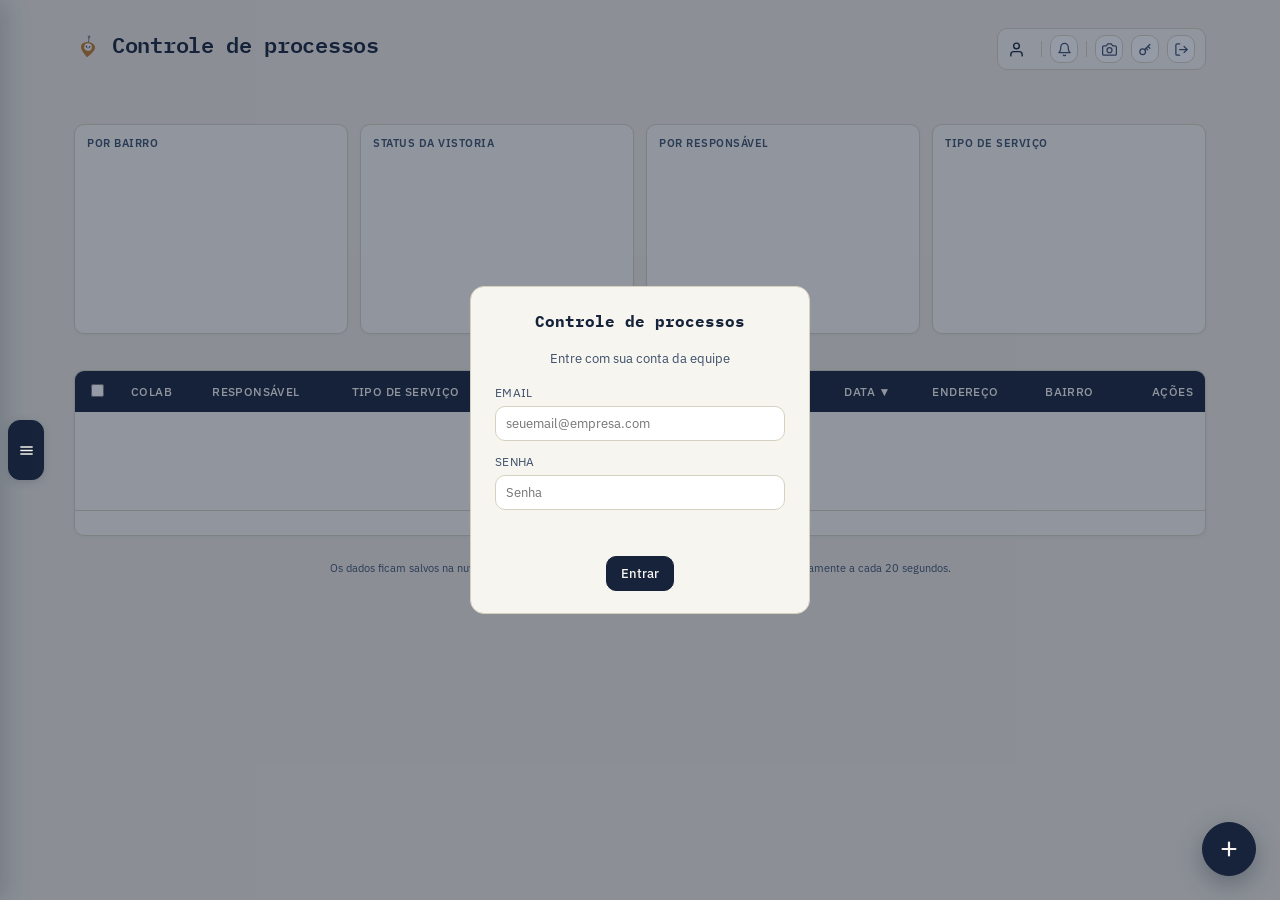
==== commit 75cf671b: "Compactar alteração de status no menu lateral" ====
--- a/index.html
+++ b/index.html
@@ -212,6 +212,26 @@
         </div>
       </div>
 
+      <div class="rail-section" id="bulk-colab-menu-wrap" style="display:none;">
+        <button type="button" class="rail-btn" id="btn-bulk-colab-menu" data-label="Alterar status" aria-label="Alterar status por Colab">
+          <svg viewBox="0 0 24 24" width="19" height="19" fill="none" stroke="currentColor" stroke-width="2" stroke-linecap="round" stroke-linejoin="round"><path d="M7 7h10l-3-3"/><path d="M17 17H7l3 3"/><path d="M17 7a6 6 0 0 1 2.2 4.6"/><path d="M7 17a6 6 0 0 1-2.2-4.6"/></svg>
+        </button>
+        <div class="rail-flyout bulk-colab-flyout" id="bulk-colab-flyout">
+          <strong>Alterar status por Colab</strong>
+          <span>Separe os números por vírgula, espaço, ponto e vírgula ou linha.</span>
+          <label for="bulk-colab-input">Números dos Colabs</label>
+          <textarea id="bulk-colab-input" rows="3" placeholder="Ex.: 1001, 1002, 1003" aria-label="Números dos Colabs"></textarea>
+          <select id="bulk-colab-status" aria-label="Novo status da vistoria">
+            <option value="">Novo status…</option>
+            <option value="pendente">Pendente</option>
+            <option value="agendada">Agendada</option>
+            <option value="realizada">Realizada</option>
+          </select>
+          <button class="secondary" id="btn-bulk-colab-apply">Alterar status</button>
+          <div class="status-msg" id="bulk-colab-msg" role="status" aria-live="polite"></div>
+        </div>
+      </div>
+
       <button type="button" class="rail-btn" id="btn-mapa" data-label="Ver mapa" aria-label="Ver mapa">
         <svg viewBox="0 0 24 24" width="19" height="19" fill="none" stroke="currentColor" stroke-width="2" stroke-linecap="round" stroke-linejoin="round"><path d="M21 10c0 6.5-9 12-9 12s-9-5.5-9-12a9 9 0 0 1 18 0z"/><circle cx="12" cy="10" r="3"/></svg>
       </button>
@@ -282,27 +302,6 @@
   </div>
 
   <div class="status-msg" id="import-status"></div>
-
-  <!-- Alteração rápida de status por uma lista de números de Colab, sem precisar marcar as linhas na tabela -->
-  <section class="bulk-colab-panel" id="bulk-colab-panel" style="display:none;">
-    <div class="bulk-colab-heading">
-      <div>
-        <strong>Alterar status por Colab</strong>
-        <span>Informe vários números separados por vírgula, espaço, ponto e vírgula ou um por linha.</span>
-      </div>
-    </div>
-    <div class="bulk-colab-controls">
-      <textarea id="bulk-colab-input" rows="2" placeholder="Ex.: 1001, 1002, 1003" aria-label="Números dos Colabs"></textarea>
-      <select id="bulk-colab-status" aria-label="Novo status da vistoria">
-        <option value="">Alterar vistoria para…</option>
-        <option value="pendente">Pendente</option>
-        <option value="agendada">Agendada</option>
-        <option value="realizada">Realizada</option>
-      </select>
-      <button class="secondary" id="btn-bulk-colab-apply">Alterar status</button>
-    </div>
-    <div class="status-msg" id="bulk-colab-msg" role="status" aria-live="polite"></div>
-  </section>
 
   <!-- Barra flutuante de ações em massa, some quando nenhuma linha da tabela está selecionada -->
   <div class="bulk-bar" id="bulk-bar">
--- a/style.css
+++ b/style.css
@@ -216,6 +216,15 @@
   }
   .rail-flyout.open{opacity:1; visibility:visible; pointer-events:auto; transform:translateX(0);}
   .rail-flyout input{width:100%;}
+  .app-sidebar .bulk-colab-flyout{width:250px;}
+  .bulk-colab-flyout strong{font-size:13px;}
+  .bulk-colab-flyout > span{color:var(--ink-soft); font-size:11px; line-height:1.35;}
+  .bulk-colab-flyout label{font-size:11px; color:var(--ink-soft); margin-top:2px;}
+  .bulk-colab-flyout textarea, .bulk-colab-flyout select{width:100%; box-sizing:border-box; font-family:'IBM Plex Sans', sans-serif; font-size:13px; padding:7px 9px; border:1px solid var(--line); border-radius:var(--radius); background:var(--paper); color:var(--ink);}
+  .bulk-colab-flyout textarea{resize:vertical; min-height:58px;}
+  .bulk-colab-flyout textarea:focus, .bulk-colab-flyout select:focus{outline:none; border-color:var(--blue);}
+  .bulk-colab-flyout button{width:100%;}
+  .bulk-colab-flyout .status-msg{margin-top:1px;}
   /* .admin-dropdown por padrão se posiciona abaixo-à-direita de um botão largo; aqui, dentro do
      rail estreito, precisa virar flyout à direita do ícone — specificidade maior garante que vença */
   .app-sidebar .admin-dropdown{
@@ -433,21 +442,6 @@
 
   .pagination{display:flex; justify-content:center; align-items:center; gap:12px; padding:12px; font-size:13px;}
 
-  /* formulário de alteração de status por números de Colab */
-  .bulk-colab-panel{
-    background:var(--paper-2); border:1px solid var(--line); border-radius:var(--radius);
-    padding:12px 14px; margin-bottom:12px; box-shadow:0 1px 3px rgba(22,35,58,0.05);
-  }
-  .bulk-colab-heading{display:flex; align-items:flex-start; gap:10px; margin-bottom:8px;}
-  .bulk-colab-heading strong{display:block; font-size:13px;}
-  .bulk-colab-heading span{display:block; color:var(--ink-soft); font-size:12px; margin-top:2px;}
-  .bulk-colab-controls{display:flex; align-items:center; gap:8px; flex-wrap:wrap;}
-  .bulk-colab-controls textarea{min-width:240px; flex:1; min-height:38px; resize:vertical;}
-  .bulk-colab-controls select{min-width:190px;}
-  .bulk-colab-controls textarea, .bulk-colab-controls select{font-family:'IBM Plex Sans', sans-serif; font-size:13px; padding:7px 9px; border:1px solid var(--line); border-radius:var(--radius); background:var(--paper); color:var(--ink);}
-  .bulk-colab-controls textarea:focus, .bulk-colab-controls select:focus{outline:none; border-color:var(--blue);}
-  #bulk-colab-msg{margin-top:7px;}
-
   /* barra flutuante de ações em massa (aparece quando linhas da tabela estão selecionadas) */
   .bulk-bar{
     display:none; align-items:center; gap:10px; flex-wrap:wrap;
@@ -646,8 +640,6 @@
     .modal{max-width:92vw !important;}
     .bulk-bar{flex-direction:column; align-items:stretch;}
     .bulk-bar select, .bulk-bar button{width:100%;}
-    .bulk-colab-controls{align-items:stretch; flex-direction:column;}
-    .bulk-colab-controls textarea, .bulk-colab-controls select, .bulk-colab-controls button{width:100%; box-sizing:border-box;}
     .date-popover{width:92vw; left:50%; transform:translateX(-50%);}
 
     /* cabeçalho: caixa do usuário pode quebrar linha em telas bem pequenas */
@@ -780,7 +772,7 @@
   }
   body.theme-admin .filters-panel, body.theme-admin .table-card,
   body.theme-admin .chart-card, body.theme-admin .stat, body.theme-admin .modal,
-  body.theme-admin .date-popover, body.theme-admin .admin-dropdown{
+  body.theme-admin .date-popover, body.theme-admin .admin-dropdown, body.theme-admin .bulk-colab-flyout{
     background:var(--paper-2); border-color:var(--line);
   }
   body.theme-admin .toolbar{
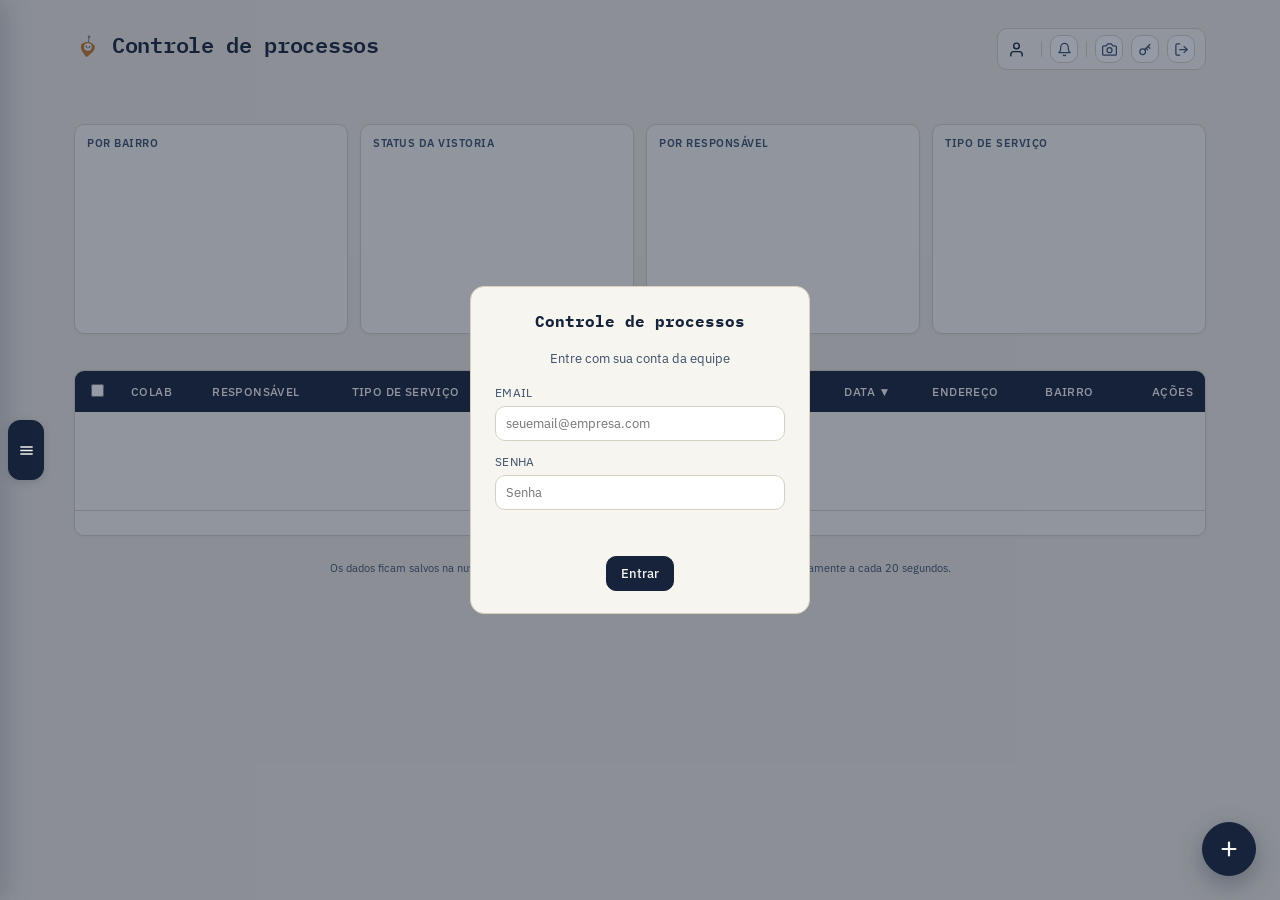
==== commit 4fb120b9: "Redesenhar modo noturno do painel" ====
--- a/index.html
+++ b/index.html
@@ -15,7 +15,7 @@
 <!-- Fontes do Google Fonts usadas no design -->
 <link rel="preconnect" href="https://fonts.googleapis.com">
 <link rel="preconnect" href="https://fonts.gstatic.com" crossorigin>
-<link href="https://fonts.googleapis.com/css2?family=IBM+Plex+Mono:wght@400;500;600;700&family=IBM+Plex+Sans:wght@400;500;600&family=Cinzel:wght@500;700;900&display=swap" rel="stylesheet">
+<link href="https://fonts.googleapis.com/css2?family=IBM+Plex+Mono:wght@400;500;600;700&family=IBM+Plex+Sans:wght@400;500;600&display=swap" rel="stylesheet">
 <!-- Bibliotecas externas (via CDN) usadas pelo script.js: gráficos, parser de CSV, mapa, cena 3D, geração de .docx/.xlsx -->
 <script src="https://cdnjs.cloudflare.com/ajax/libs/Chart.js/4.4.1/chart.umd.min.js"></script>
 <script src="https://cdnjs.cloudflare.com/ajax/libs/PapaParse/5.4.1/papaparse.min.js"></script>
@@ -107,10 +107,9 @@
     <!-- Caixa do usuário logado: avatar, notificações, tema, foto de perfil, trocar senha e sair -->
     <div class="user-box" id="user-box">
       <svg id="user-box-icon" viewBox="0 0 24 24" width="17" height="17" fill="none" stroke="currentColor" stroke-width="2" stroke-linecap="round" stroke-linejoin="round"><path d="M20 21v-2a4 4 0 0 0-4-4H8a4 4 0 0 0-4 4v2"/><circle cx="12" cy="7" r="4"/></svg>
-      <svg id="user-box-icon-admin" class="compass-badge" viewBox="0 0 24 24" width="18" height="18" fill="none" stroke="currentColor" stroke-width="1.6" style="display:none;">
-        <circle cx="12" cy="12" r="10"/>
-        <polygon points="12,4 13.6,12 12,10.4 10.4,12" fill="currentColor" stroke="none"/>
-        <polygon points="12,20 13.6,12 12,13.6 10.4,12" fill="currentColor" stroke="none" opacity="0.5"/>
+      <svg id="user-box-icon-admin" class="admin-badge" viewBox="0 0 24 24" width="18" height="18" fill="none" stroke="currentColor" stroke-width="1.6" style="display:none;">
+        <rect x="5" y="4" width="14" height="17" rx="2"/>
+        <path d="M9 4V2h6v2M9 10h6M9 14h6M9 18h3"/>
       </svg>
       <span id="user-avatar" class="user-avatar-wrap"></span>
       <span id="role-badge"></span>
@@ -744,9 +743,9 @@
     <div style="position:relative; flex:1;">
       <div id="mapa-container" style="position:absolute; inset:0; border-radius:var(--radius); overflow:hidden; border:1px solid var(--line);"></div>
       <div id="mapa-legenda" style="position:absolute; bottom:10px; left:10px; z-index:1000; background:#fff; border:1px solid var(--line); border-radius:var(--radius); padding:8px 12px; font-size:12px; box-shadow:0 2px 8px rgba(22,35,58,0.15);">
-        <div style="display:flex; align-items:center; gap:6px; margin-bottom:4px;"><span style="width:10px; height:10px; border-radius:50%; background:#C2792E; display:inline-block;"></span> Pendente</div>
-        <div style="display:flex; align-items:center; gap:6px; margin-bottom:4px;"><span style="width:10px; height:10px; border-radius:50%; background:#3B6E92; display:inline-block;"></span> Agendada</div>
-        <div style="display:flex; align-items:center; gap:6px;"><span style="width:10px; height:10px; border-radius:50%; background:#4B7A5D; display:inline-block;"></span> Realizada</div>
+        <div style="display:flex; align-items:center; gap:6px; margin-bottom:4px;"><span style="width:10px; height:10px; border-radius:50%; background:var(--pendente); display:inline-block;"></span> Pendente</div>
+        <div style="display:flex; align-items:center; gap:6px; margin-bottom:4px;"><span style="width:10px; height:10px; border-radius:50%; background:var(--blue); display:inline-block;"></span> Agendada</div>
+        <div style="display:flex; align-items:center; gap:6px;"><span style="width:10px; height:10px; border-radius:50%; background:var(--green); display:inline-block;"></span> Realizada</div>
       </div>
       <div id="mapa-rota-painel" style="display:none; position:absolute; top:10px; right:10px; z-index:1000; background:#fff; border:1px solid var(--line); border-radius:var(--radius); padding:10px 12px; font-size:12px; box-shadow:0 2px 8px rgba(22,35,58,0.15); max-width:260px; max-height:calc(100% - 20px); overflow-y:auto;">
         <b style="display:block; margin-bottom:6px;">Rota sugerida</b>
--- a/style.css
+++ b/style.css
@@ -690,102 +690,98 @@
     .empty-row td{display:block !important; text-align:center; padding:36px 12px;}
   }
 
-  /* ===== Tema Admin — capitão noturno / bússola do viajante =====
-     Técnica: redefine as MESMAS variáveis de --root dentro de "body.theme-admin", então qualquer
-     componente que já usa var(--ink), var(--paper) etc. muda de cor sozinho quando essa classe é ativada
-     (ver toggleTheme() e syncThemeVisuals() no script.js). */
+  /* ===== Tema Admin — bancada noturna =====
+     Uma paleta de carvão, verde-petróleo e terracota, inspirada em pranchetas e sinalização de obra.
+     O tema reaproveita as mesmas variáveis do tema claro sem depender de efeitos decorativos. */
   body.theme-admin{
-    --ink:#E8E1CD;
-    --ink-soft:#8FA0AE;
-    --paper:#0B0F17;
-    --paper-2:#141B27;
-    --line:#2B3B4E;
-    --blue:#3E93A8;
-    --blue-dark:#1F4C5A;
-    --ochre:#C9A227;
-    --ochre-dark:#7A611A;
-    --green:#3F9E7B;
-    --green-dark:#1F5C46;
-    --red:#A13A3A;
-    --red-dark:#6B2424;
-    --pendente:#B8722E;
-    --pendente-dark:#7A4A1E;
+    --ink:#EEE8DA;
+    --ink-soft:#9AAEAA;
+    --paper:#0E1617;
+    --paper-2:#182425;
+    --line:#304544;
+    --blue:#78B1B0;
+    --blue-dark:#315F60;
+    --ochre:#D78B52;
+    --ochre-dark:#8A4C2E;
+    --green:#81AD8C;
+    --green-dark:#39614A;
+    --red:#D27A69;
+    --red-dark:#783B34;
+    --pendente:#D09252;
+    --pendente-dark:#844B2A;
+    --radius:8px;
   }
   body.theme-admin{
-    background-image:radial-gradient(rgba(201,162,39,0.05) 1px, transparent 1px);
-    background-size:22px 22px;
-    scrollbar-color:var(--ochre) var(--paper-2);
+    background-image:linear-gradient(180deg, #0E1617 0%, #111C1D 100%);
+    scrollbar-color:var(--blue-dark) var(--paper-2);
   }
   body.theme-admin::-webkit-scrollbar{width:12px; height:12px;}
   body.theme-admin::-webkit-scrollbar-track{background:var(--paper-2);}
-  body.theme-admin::-webkit-scrollbar-thumb{background:var(--ochre-dark); border-radius:8px; border:2px solid var(--paper-2);}
-  body.theme-admin::-webkit-scrollbar-thumb:hover{background:var(--ochre);}
-  body.theme-admin .table-scroll{scrollbar-color:var(--ochre) var(--paper-2);}
+  body.theme-admin::-webkit-scrollbar-thumb{background:var(--blue-dark); border-radius:8px; border:2px solid var(--paper-2);}
+  body.theme-admin::-webkit-scrollbar-thumb:hover{background:var(--blue);}
+  body.theme-admin .table-scroll{scrollbar-color:var(--blue-dark) var(--paper-2);}
   body.theme-admin .table-scroll::-webkit-scrollbar{height:10px;}
   body.theme-admin .table-scroll::-webkit-scrollbar-track{background:var(--paper-2);}
-  body.theme-admin .table-scroll::-webkit-scrollbar-thumb{background:var(--ochre-dark); border-radius:8px;}
-  body.theme-admin thead th{background:#080B10; color:var(--ink);}
-  body.theme-admin thead th:hover{background:#1B2531;}
-  body.theme-admin tbody tr:hover{background:#182029;}
+  body.theme-admin .table-scroll::-webkit-scrollbar-thumb{background:var(--blue-dark); border-radius:8px;}
+  body.theme-admin thead th{background:#101B1C; color:var(--ink);}
+  body.theme-admin thead th:hover{background:#213333;}
+  body.theme-admin tbody tr:hover{background:#1E3030;}
   body.theme-admin header{
-    position:relative; overflow:hidden;
-    border-bottom:2px solid var(--line);
-    padding:22px 20px; border-radius:var(--radius) var(--radius) 0 0;
-    min-height:110px;
+    position:relative; overflow:hidden; background:linear-gradient(135deg, #1B2B2B 0%, #142122 100%);
+    border:1px solid var(--line); border-bottom:3px solid var(--ochre);
+    padding:18px 20px; border-radius:var(--radius);
+    min-height:92px; box-shadow:0 8px 24px rgba(0,0,0,0.16);
   }
   body.theme-admin header > div, body.theme-admin header .user-box{position:relative; z-index:2;}
   body.theme-admin header h1{
-    font-family:'Cinzel', serif; font-weight:600; letter-spacing:0.5px; color:var(--ink);
-    text-shadow:0 2px 6px rgba(0,0,0,0.6);
-  }
-  body.theme-admin .voyage-scene{
-    display:block; position:absolute; inset:0; width:100%; height:100%;
-    z-index:0; pointer-events:none;
-  }
-  body.theme-admin .voyage-scene-3d{
-    position:absolute; inset:0; width:100%; height:100%;
-    z-index:0; pointer-events:none;
-  }
+    font-family:'IBM Plex Mono', monospace; font-size:20px; font-weight:600; letter-spacing:0.1px; color:var(--ink);
+    text-shadow:none;
+  }
+  body.theme-admin .voyage-scene, body.theme-admin .voyage-scene-3d{display:none !important;}
   body.theme-admin .avatar-3d{
-    border:1px solid rgba(201,162,39,0.55);
-    box-shadow:inset 0 1px 1px rgba(255,255,255,0.3), inset 0 -2px 3px rgba(0,0,0,0.35), 0 0 0 2px rgba(201,162,39,0.12);
+    border:1px solid rgba(120,177,176,0.65);
+    box-shadow:inset 0 1px 1px rgba(255,255,255,0.2), inset 0 -2px 3px rgba(0,0,0,0.35), 0 0 0 2px rgba(120,177,176,0.10);
   }
   body.theme-admin .avatar-3d:hover{
-    box-shadow:inset 0 1px 1px rgba(255,255,255,0.35), inset 0 -2px 3px rgba(0,0,0,0.35), 0 0 10px rgba(201,162,39,0.5);
+    box-shadow:inset 0 1px 1px rgba(255,255,255,0.25), inset 0 -2px 3px rgba(0,0,0,0.35), 0 0 8px rgba(120,177,176,0.28);
   }
   body.theme-admin header::before{
-    content:''; position:absolute; inset:0; z-index:1; pointer-events:none;
-    background:linear-gradient(90deg, rgba(11,15,23,0.72) 0%, rgba(11,15,23,0.42) 42%, rgba(11,15,23,0.08) 75%);
-  }
-  body.theme-admin .user-box{border-color:var(--line); background:rgba(20,27,39,0.85);}
+    content:''; position:absolute; left:0; top:0; bottom:0; width:5px; z-index:1; pointer-events:none;
+    background:var(--ochre);
+  }
+  body.theme-admin header::after{
+    content:''; position:absolute; left:20px; right:20px; bottom:8px; height:2px; z-index:1; pointer-events:none;
+    background:linear-gradient(90deg, var(--ochre) 0 72px, transparent 72px 80px, var(--blue) 80px 164px, transparent 164px 100%);
+    opacity:0.75;
+  }
+  body.theme-admin .user-box{border-color:var(--line); background:rgba(14,22,23,0.78);}
   body.theme-admin button:not(.secondary){
-    background:var(--ochre); color:#20190A; border-color:var(--ochre); font-weight:600;
-  }
-  body.theme-admin button:not(.secondary):hover{background:#DDB94A;}
-  body.theme-admin .stamp.pendente{color:var(--pendente); border-color:var(--pendente); background:rgba(184,114,46,0.18);}
-  body.theme-admin .stamp.agendada{color:var(--blue); border-color:var(--blue); background:rgba(62,147,168,0.16);}
-  body.theme-admin .stamp.realizada{color:var(--green); border-color:var(--green); background:rgba(63,158,123,0.16);}
-  body.theme-admin .stamp.pavimentacao{color:var(--red); border-color:var(--red); background:rgba(161,58,58,0.18);}
-  body.theme-admin .stamp.obra_civil{color:var(--ink); border-color:var(--ink-soft); background:rgba(232,225,205,0.07);}
+    background:var(--ochre); color:#241914; border-color:var(--ochre); font-weight:600;
+  }
+  body.theme-admin button:not(.secondary):hover{background:#E2A16D;}
+  body.theme-admin .stamp.pendente{color:var(--pendente); border-color:var(--pendente); background:rgba(208,146,82,0.12);}
+  body.theme-admin .stamp.agendada{color:var(--blue); border-color:var(--blue); background:rgba(120,177,176,0.12);}
+  body.theme-admin .stamp.realizada{color:var(--green); border-color:var(--green); background:rgba(129,173,140,0.12);}
+  body.theme-admin .stamp.pavimentacao{color:var(--red); border-color:var(--red); background:rgba(210,122,105,0.12);}
+  body.theme-admin .stamp.obra_civil{color:var(--ink); border-color:var(--ink-soft); background:rgba(238,232,218,0.06);}
   body.theme-admin input, body.theme-admin select, body.theme-admin textarea{
-    background:#0D131C; color:var(--ink); border-color:var(--line);
+    background:#101B1C; color:var(--ink); border-color:var(--line);
   }
   body.theme-admin .filters-panel, body.theme-admin .table-card,
   body.theme-admin .chart-card, body.theme-admin .stat, body.theme-admin .modal,
-  body.theme-admin .date-popover, body.theme-admin .admin-dropdown, body.theme-admin .bulk-colab-flyout{
+  body.theme-admin .date-popover, body.theme-admin .admin-dropdown, body.theme-admin .bulk-colab-flyout,
+  body.theme-admin .rail-flyout{
     background:var(--paper-2); border-color:var(--line);
   }
   body.theme-admin .toolbar{
-    background:rgba(20,27,39,0.72); border-color:var(--line);
+    background:rgba(24,36,37,0.86); border-color:var(--line);
     backdrop-filter:blur(10px); -webkit-backdrop-filter:blur(10px);
   }
   body.theme-admin .app-sidebar{background:var(--paper-2); border-color:var(--line);}
   body.theme-admin .app-sidebar-header{border-color:var(--line);}
-  body.theme-admin .icon-btn{background:#0D131C; border-color:var(--line); color:var(--ink-soft);}
+  body.theme-admin .icon-btn{background:#101B1C; border-color:var(--line); color:var(--ink-soft);}
   body.theme-admin .icon-btn:hover{color:var(--ochre); border-color:var(--ochre);}
-  body.theme-admin button svg{transition:transform 0.35s ease;}
-  body.theme-admin button:hover svg{transform:rotate(28deg);}
-  body.theme-admin #compass-badge-icon, body.theme-admin #user-box-icon-admin{transition:transform 0.35s ease;}
-  body.theme-admin .user-box:hover #user-box-icon-admin{transform:rotate(35deg);}
-  body.theme-admin .compass-badge{color:var(--ochre);}
+  body.theme-admin button svg{transition:none;}
+  body.theme-admin button:hover svg{transform:none;}
+  body.theme-admin .admin-badge{color:var(--ochre);}
   body.theme-admin .footnote, body.theme-admin p{color:var(--ink-soft);}
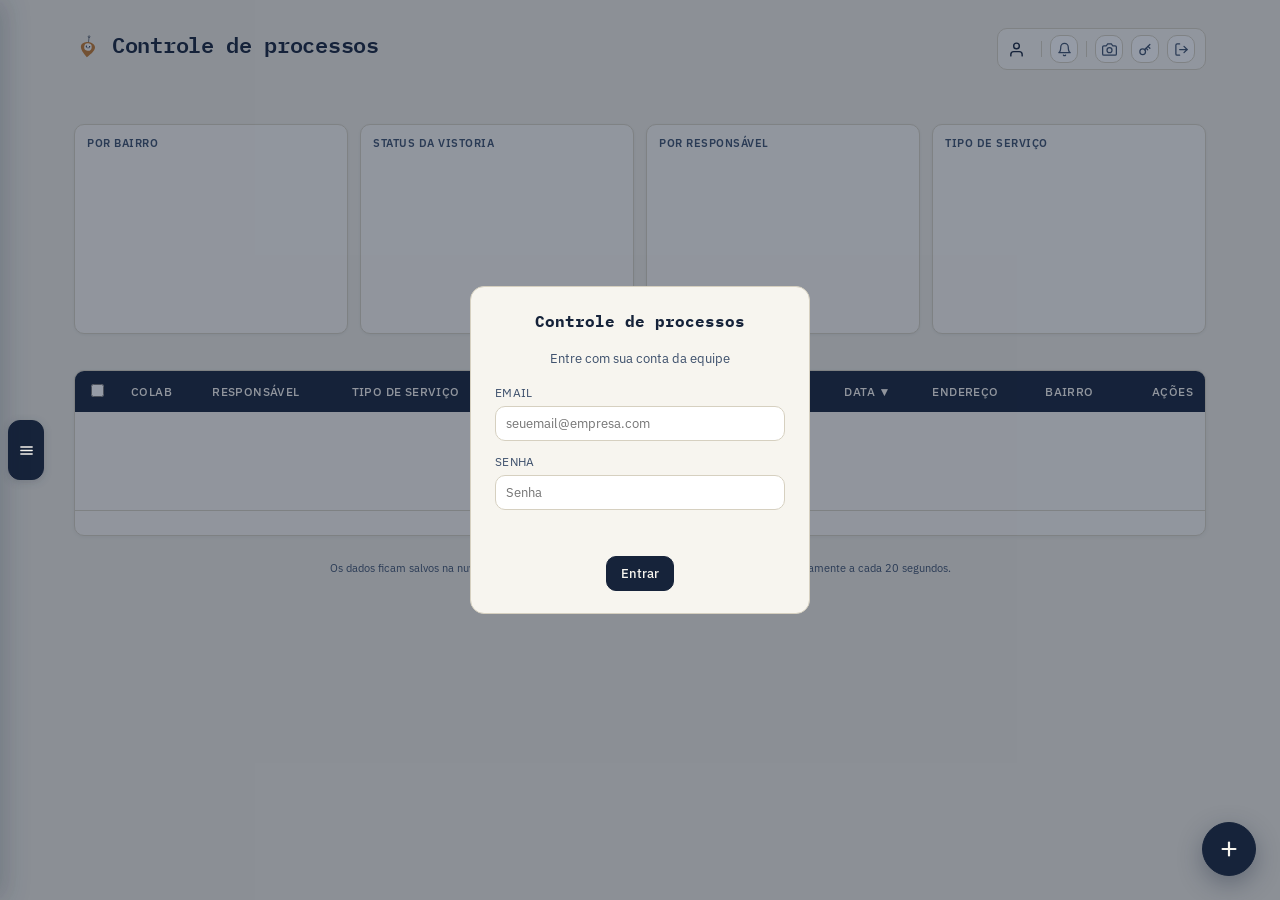
==== commit 2bc8eeeb: "Corrigir anotações do Colab no celular" ====
--- a/index.html
+++ b/index.html
@@ -552,9 +552,9 @@
       <svg viewBox="0 0 24 24" width="14" height="14" fill="none" stroke="currentColor" stroke-width="2" stroke-linecap="round"><line x1="6" y1="6" x2="18" y2="18"/><line x1="18" y1="6" x2="6" y2="18"/></svg>
     </button>
   </div>
-  <div class="floating-panel-body" style="display:flex; flex-direction:column;">
+  <div class="floating-panel-body nota-colab-body" style="display:flex; flex-direction:column;">
     <div id="nota-colab-lista" style="flex:1; overflow:auto; margin-bottom:8px;"></div>
-    <div style="display:flex; gap:8px;">
+    <div class="nota-colab-composer" style="display:flex; gap:8px;">
       <input id="nota-colab-texto" placeholder="Escreva uma anotação sobre este Colab..." style="flex:1;" autocomplete="off">
       <button id="btn-enviar-nota-colab">Enviar</button>
     </div>
--- a/style.css
+++ b/style.css
@@ -546,6 +546,14 @@
   }
   .floating-panel-header strong{font-family:'IBM Plex Mono', monospace; font-size:13px;}
   .floating-panel-body{flex:1; overflow:auto; padding:12px 14px; min-height:0;}
+  #nota-colab-overlay .nota-colab-body{overflow:hidden;}
+  #nota-colab-overlay #nota-colab-lista{
+    min-height:0; overflow:auto; overscroll-behavior:contain;
+    -webkit-overflow-scrolling:touch;
+  }
+  #nota-colab-overlay #nota-colab-titulo{min-width:0; overflow:hidden; text-overflow:ellipsis; white-space:nowrap;}
+  #nota-colab-overlay .nota-colab-composer{flex-shrink:0; align-items:center;}
+  #nota-colab-overlay #nota-colab-texto{min-width:0;}
   .resize-handle{
     position:absolute; right:0; bottom:0; width:22px; height:22px;
     cursor:nwse-resize; touch-action:none; z-index:2;
@@ -659,6 +667,20 @@
     }
     .floating-panel-header{cursor:default; touch-action:auto;}
     .resize-handle{display:none;}
+
+     /* notas do Colab: a lista rola sozinha e o painel acompanha a viewport que sobra acima do teclado */
+     #nota-colab-overlay{
+       top:var(--nota-colab-top, max(8px, env(safe-area-inset-top, 0px))) !important;
+       height:var(--nota-colab-height, calc(100vh - 16px)) !important;
+       height:var(--nota-colab-height, calc(100dvh - 16px)) !important;
+       min-height:0 !important; max-height:none !important;
+     }
+     #nota-colab-overlay .nota-colab-body{padding:10px 12px max(10px, env(safe-area-inset-bottom, 0px));}
+     #nota-colab-overlay #nota-colab-texto{
+       min-height:42px; padding:10px 11px; font-size:16px; line-height:1.35;
+     }
+     #nota-colab-overlay .nota-colab-composer{align-items:stretch;}
+     #nota-colab-overlay .nota-colab-composer button{flex-shrink:0; min-width:72px;}
 
     /* mapa: painel de rota vira faixa inferior, pra não tomar a tela toda */
     #mapa-rota-painel{
@@ -691,28 +713,28 @@
   }
 
   /* ===== Tema Admin — bancada noturna =====
-     Uma paleta de carvão, verde-petróleo e terracota, inspirada em pranchetas e sinalização de obra.
+     Uma paleta de azul-noite, ciano e lilás, inspirada em painéis de anime técnico e fichas de missão.
      O tema reaproveita as mesmas variáveis do tema claro sem depender de efeitos decorativos. */
   body.theme-admin{
-    --ink:#EEE8DA;
-    --ink-soft:#9AAEAA;
-    --paper:#0E1617;
-    --paper-2:#182425;
-    --line:#304544;
-    --blue:#78B1B0;
-    --blue-dark:#315F60;
-    --ochre:#D78B52;
-    --ochre-dark:#8A4C2E;
-    --green:#81AD8C;
-    --green-dark:#39614A;
-    --red:#D27A69;
-    --red-dark:#783B34;
-    --pendente:#D09252;
-    --pendente-dark:#844B2A;
-    --radius:8px;
+    --ink:#F1F3FF;
+    --ink-soft:#9AA9C5;
+    --paper:#080D1A;
+    --paper-2:#121B30;
+    --line:#2C3E5E;
+    --blue:#6BD1D8;
+    --blue-dark:#2E6B79;
+    --ochre:#BEA2FF;
+    --ochre-dark:#6C4D9A;
+    --green:#88D4A1;
+    --green-dark:#39715A;
+    --red:#FF99A6;
+    --red-dark:#8D4055;
+    --pendente:#F0B56D;
+    --pendente-dark:#9A5E32;
+    --radius:10px;
   }
   body.theme-admin{
-    background-image:linear-gradient(180deg, #0E1617 0%, #111C1D 100%);
+    background-image:radial-gradient(circle at 8% 0%, rgba(107,209,216,0.08), transparent 26%), radial-gradient(circle at 92% 10%, rgba(190,162,255,0.10), transparent 28%), linear-gradient(180deg, #080D1A 0%, #0C1223 100%);
     scrollbar-color:var(--blue-dark) var(--paper-2);
   }
   body.theme-admin::-webkit-scrollbar{width:12px; height:12px;}
@@ -723,49 +745,53 @@
   body.theme-admin .table-scroll::-webkit-scrollbar{height:10px;}
   body.theme-admin .table-scroll::-webkit-scrollbar-track{background:var(--paper-2);}
   body.theme-admin .table-scroll::-webkit-scrollbar-thumb{background:var(--blue-dark); border-radius:8px;}
-  body.theme-admin thead th{background:#101B1C; color:var(--ink);}
-  body.theme-admin thead th:hover{background:#213333;}
-  body.theme-admin tbody tr:hover{background:#1E3030;}
+  body.theme-admin thead th{background:#0E172A; color:var(--ink);}
+  body.theme-admin thead th:hover{background:#1B2B49;}
+  body.theme-admin tbody tr:hover{background:#192643;}
   body.theme-admin header{
-    position:relative; overflow:hidden; background:linear-gradient(135deg, #1B2B2B 0%, #142122 100%);
-    border:1px solid var(--line); border-bottom:3px solid var(--ochre);
-    padding:18px 20px; border-radius:var(--radius);
-    min-height:92px; box-shadow:0 8px 24px rgba(0,0,0,0.16);
+    position:relative; overflow:hidden;
+    background:linear-gradient(135deg, rgba(19,31,55,0.98), rgba(10,17,34,0.99)) padding-box,
+      linear-gradient(115deg, rgba(107,209,216,0.9), rgba(190,162,255,0.8), rgba(107,209,216,0.24)) border-box;
+    background-clip:padding-box, border-box;
+    border:1px solid transparent; border-bottom:1px solid rgba(107,209,216,0.45);
+    padding:18px 20px; border-radius:16px 5px 16px 5px;
+    min-height:92px; box-shadow:12px 12px 0 rgba(18,27,48,0.72), 0 12px 28px rgba(0,0,0,0.28);
   }
   body.theme-admin header > div, body.theme-admin header .user-box{position:relative; z-index:2;}
   body.theme-admin header h1{
-    font-family:'IBM Plex Mono', monospace; font-size:20px; font-weight:600; letter-spacing:0.1px; color:var(--ink);
+    font-family:'IBM Plex Mono', monospace; font-size:20px; font-weight:600; letter-spacing:0.3px; color:var(--ink);
     text-shadow:none;
   }
   body.theme-admin .voyage-scene, body.theme-admin .voyage-scene-3d{display:none !important;}
+  body.theme-admin .header-mascot{filter:hue-rotate(210deg) saturate(1.35) brightness(1.08);}
   body.theme-admin .avatar-3d{
-    border:1px solid rgba(120,177,176,0.65);
-    box-shadow:inset 0 1px 1px rgba(255,255,255,0.2), inset 0 -2px 3px rgba(0,0,0,0.35), 0 0 0 2px rgba(120,177,176,0.10);
+    border:1px solid rgba(107,209,216,0.65);
+    box-shadow:inset 0 1px 1px rgba(255,255,255,0.2), inset 0 -2px 3px rgba(0,0,0,0.35), 0 0 0 2px rgba(107,209,216,0.10);
   }
   body.theme-admin .avatar-3d:hover{
-    box-shadow:inset 0 1px 1px rgba(255,255,255,0.25), inset 0 -2px 3px rgba(0,0,0,0.35), 0 0 8px rgba(120,177,176,0.28);
+    box-shadow:inset 0 1px 1px rgba(255,255,255,0.25), inset 0 -2px 3px rgba(0,0,0,0.35), 0 0 8px rgba(107,209,216,0.28);
   }
   body.theme-admin header::before{
-    content:''; position:absolute; left:0; top:0; bottom:0; width:5px; z-index:1; pointer-events:none;
-    background:var(--ochre);
+    content:''; position:absolute; left:0; top:0; bottom:0; width:4px; z-index:1; pointer-events:none;
+    background:var(--blue);
   }
   body.theme-admin header::after{
     content:''; position:absolute; left:20px; right:20px; bottom:8px; height:2px; z-index:1; pointer-events:none;
-    background:linear-gradient(90deg, var(--ochre) 0 72px, transparent 72px 80px, var(--blue) 80px 164px, transparent 164px 100%);
+    background:linear-gradient(90deg, var(--blue) 0 72px, transparent 72px 80px, var(--ochre) 80px 164px, transparent 164px 100%);
     opacity:0.75;
   }
-  body.theme-admin .user-box{border-color:var(--line); background:rgba(14,22,23,0.78);}
-  body.theme-admin button:not(.secondary){
-    background:var(--ochre); color:#241914; border-color:var(--ochre); font-weight:600;
-  }
-  body.theme-admin button:not(.secondary):hover{background:#E2A16D;}
-  body.theme-admin .stamp.pendente{color:var(--pendente); border-color:var(--pendente); background:rgba(208,146,82,0.12);}
-  body.theme-admin .stamp.agendada{color:var(--blue); border-color:var(--blue); background:rgba(120,177,176,0.12);}
-  body.theme-admin .stamp.realizada{color:var(--green); border-color:var(--green); background:rgba(129,173,140,0.12);}
-  body.theme-admin .stamp.pavimentacao{color:var(--red); border-color:var(--red); background:rgba(210,122,105,0.12);}
-  body.theme-admin .stamp.obra_civil{color:var(--ink); border-color:var(--ink-soft); background:rgba(238,232,218,0.06);}
+  body.theme-admin .user-box{border-color:transparent; background:transparent; padding:4px 0;}
+  body.theme-admin button:not(.secondary):not(.icon-btn){
+    background:var(--ochre); color:#18112E; border-color:var(--ochre); font-weight:600;
+  }
+  body.theme-admin button:not(.secondary):not(.icon-btn):hover{background:#CFB8FF;}
+  body.theme-admin .stamp.pendente{color:var(--pendente); border-color:var(--pendente); background:rgba(240,181,109,0.12);}
+  body.theme-admin .stamp.agendada{color:var(--blue); border-color:var(--blue); background:rgba(107,209,216,0.12);}
+  body.theme-admin .stamp.realizada{color:var(--green); border-color:var(--green); background:rgba(136,212,161,0.12);}
+  body.theme-admin .stamp.pavimentacao{color:var(--red); border-color:var(--red); background:rgba(255,153,166,0.12);}
+  body.theme-admin .stamp.obra_civil{color:var(--ink); border-color:var(--ink-soft); background:rgba(241,243,255,0.06);}
   body.theme-admin input, body.theme-admin select, body.theme-admin textarea{
-    background:#101B1C; color:var(--ink); border-color:var(--line);
+    background:#0F172A; color:var(--ink); border-color:var(--line);
   }
   body.theme-admin .filters-panel, body.theme-admin .table-card,
   body.theme-admin .chart-card, body.theme-admin .stat, body.theme-admin .modal,
@@ -779,8 +805,8 @@
   }
   body.theme-admin .app-sidebar{background:var(--paper-2); border-color:var(--line);}
   body.theme-admin .app-sidebar-header{border-color:var(--line);}
-  body.theme-admin .icon-btn{background:#101B1C; border-color:var(--line); color:var(--ink-soft);}
-  body.theme-admin .icon-btn:hover{color:var(--ochre); border-color:var(--ochre);}
+  body.theme-admin .icon-btn{background:#182542; border-color:#35496B; color:#C7BAFF; border-radius:10px;}
+  body.theme-admin .icon-btn:hover{color:var(--blue); border-color:var(--blue); background:#203458;}
   body.theme-admin button svg{transition:none;}
   body.theme-admin button:hover svg{transform:none;}
   body.theme-admin .admin-badge{color:var(--ochre);}
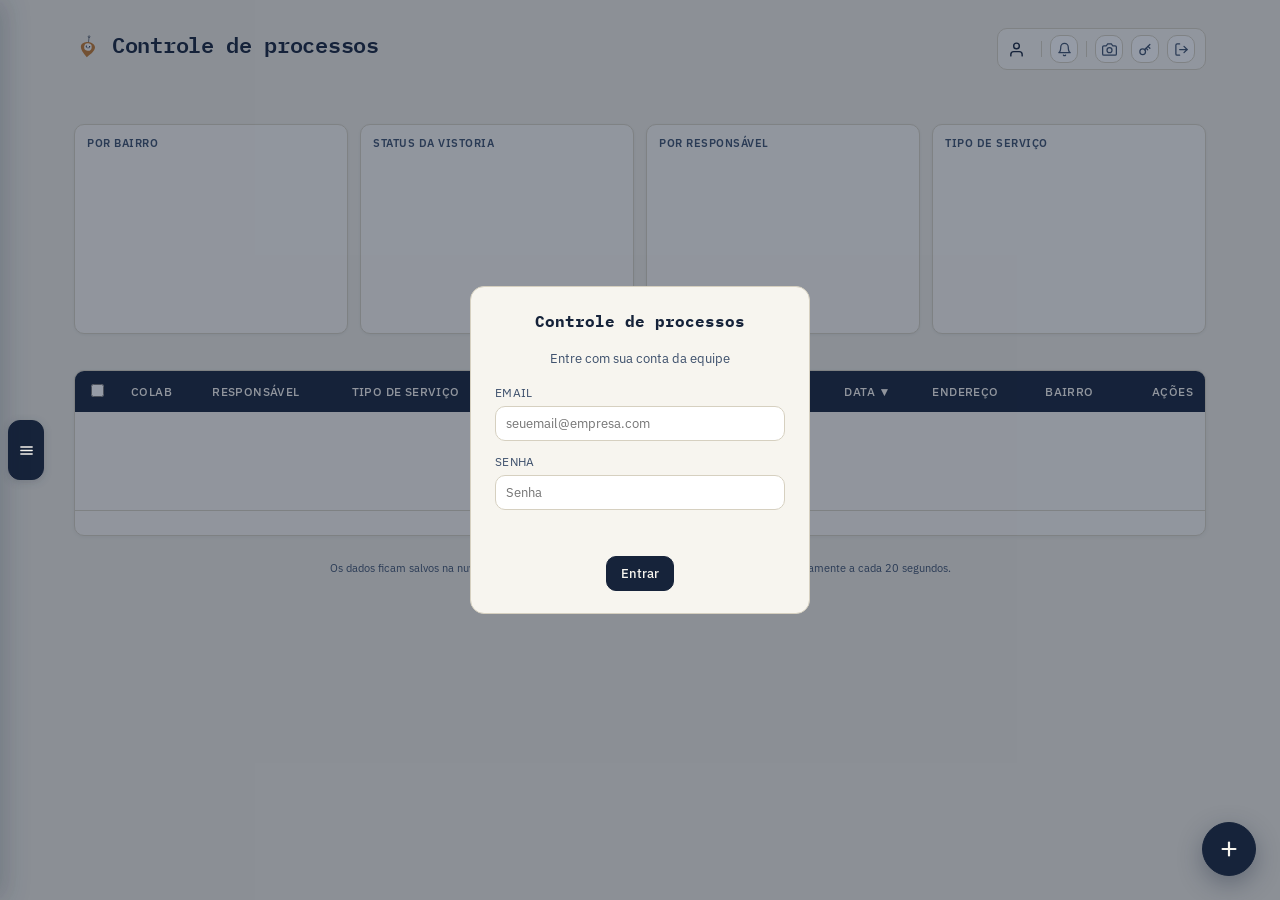
==== commit 60e3a786: "feat: adicionar pacote de vistoria para administradores" ====
--- a/index.html
+++ b/index.html
@@ -240,6 +240,9 @@
       <button type="button" class="rail-btn" id="btn-anotacoes" data-label="Anotações" aria-label="Anotações">
         <svg viewBox="0 0 24 24" width="19" height="19" fill="none" stroke="currentColor" stroke-width="2" stroke-linecap="round" stroke-linejoin="round"><path d="M11 4H4a2 2 0 0 0-2 2v14a2 2 0 0 0 2 2h14a2 2 0 0 0 2-2v-7"/><path d="M18.5 2.5a2.12 2.12 0 0 1 3 3L12 15l-4 1 1-4z"/></svg>
       </button>
+      <button type="button" class="rail-btn" id="btn-pacote-vistoria" data-label="Pacote de vistoria" aria-label="Pacote de vistoria">
+        <svg viewBox="0 0 24 24" width="19" height="19" fill="none" stroke="currentColor" stroke-width="2" stroke-linecap="round" stroke-linejoin="round"><path d="M4 4h16v16H4z"/><path d="M8 8h8M8 12h8M8 16h5"/><path d="M16 16h.01"/></svg>
+      </button>
       <button type="button" class="rail-btn" id="btn-relatorio-mensal" data-label="Relatório Mensal" aria-label="Relatório Mensal" style="display:none;">
         <svg viewBox="0 0 24 24" width="19" height="19" fill="none" stroke="currentColor" stroke-width="2" stroke-linecap="round" stroke-linejoin="round"><path d="M4 19h16"/><rect x="6" y="10" width="3" height="7"/><rect x="11" y="6" width="3" height="11"/><rect x="16" y="13" width="3" height="4"/></svg>
       </button>
@@ -636,6 +639,56 @@
   </div>
 </div>
 
+<!-- Modal do pacote documental da vistoria: despacho, relatório fotográfico e mensagem pronta -->
+<div class="overlay" id="pacote-vistoria-overlay">
+  <div class="modal" style="max-width:560px;">
+    <h2>Pacote documental da vistoria</h2>
+    <p style="font-size:12px; color:var(--ink-soft); margin:-6px 0 12px;">Selecione um registro, informe a necessidade constatada e escolha as fotos. O site gera os dois DOCX e deixa a mensagem pronta para copiar.</p>
+    <div class="field">
+      <label>Registro</label>
+      <select id="pacote-vistoria-registro" style="width:100%;"></select>
+    </div>
+    <div style="display:grid; grid-template-columns:1fr 1fr; gap:10px;">
+      <div class="field">
+        <label>Colab</label>
+        <input id="pacote-vistoria-colab" readonly>
+      </div>
+      <div class="field">
+        <label>Processo (opcional)</label>
+        <input id="pacote-vistoria-processo" placeholder="Pode preencher depois">
+      </div>
+    </div>
+    <div class="field">
+      <label>Endereço</label>
+      <input id="pacote-vistoria-endereco" readonly>
+    </div>
+    <div class="field">
+      <label>Bairro</label>
+      <input id="pacote-vistoria-bairro" readonly>
+    </div>
+    <div class="field">
+      <label>Necessidade constatada</label>
+      <input id="pacote-vistoria-conclusao" placeholder="Ex.: reforma da escadaria">
+      <span style="display:block; margin-top:4px; color:var(--ink-soft); font-size:11px;">O despacho usará a frase “necessita da ...”. Digite apenas a necessidade.</span>
+    </div>
+    <div class="field">
+      <label>Fotos do relatório (até 6)</label>
+      <input type="file" id="pacote-vistoria-fotos" accept="image/jpeg,image/png,image/webp" multiple>
+      <span id="pacote-vistoria-fotos-info" style="display:block; margin-top:4px; color:var(--ink-soft); font-size:11px;">O modelo possui seis espaços para fotos.</span>
+    </div>
+    <div class="field">
+      <label>Mensagem padrão preparada</label>
+      <textarea id="pacote-vistoria-mensagem" rows="9" readonly style="width:100%; resize:vertical;"></textarea>
+    </div>
+    <div class="status-msg" id="pacote-vistoria-msg"></div>
+    <div class="modal-actions">
+      <button class="secondary" id="btn-copiar-mensagem-vistoria">Copiar mensagem</button>
+      <button class="secondary" id="btn-cancelar-pacote-vistoria">Fechar</button>
+      <button id="btn-gerar-pacote-vistoria">Gerar documentos</button>
+    </div>
+  </div>
+</div>
+
 <!-- Modal de "minha foto de perfil" (upload/remoção do avatar) -->
 <div class="overlay" id="avatar-overlay">
   <div class="modal" style="max-width:360px;">
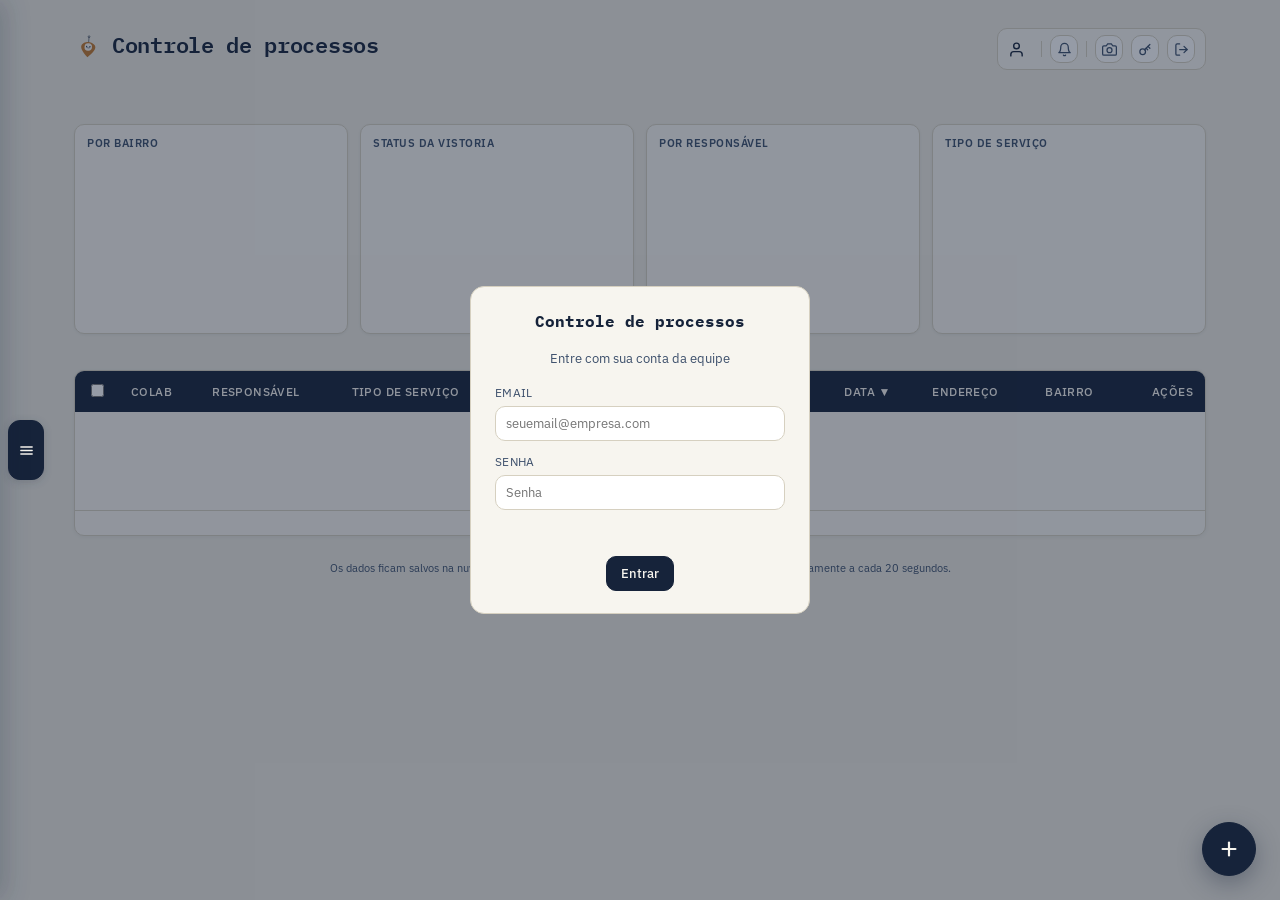
==== commit fb2a10ae: "fix: remover fotos ilustrativas do relatorio de vistoria" ====
--- a/index.html
+++ b/index.html
@@ -674,7 +674,7 @@
     <div class="field">
       <label>Fotos do relatório (até 6)</label>
       <input type="file" id="pacote-vistoria-fotos" accept="image/jpeg,image/png,image/webp" multiple>
-      <span id="pacote-vistoria-fotos-info" style="display:block; margin-top:4px; color:var(--ink-soft); font-size:11px;">O modelo possui seis espaços para fotos.</span>
+      <span id="pacote-vistoria-fotos-info" style="display:block; margin-top:4px; color:var(--ink-soft); font-size:11px;">Selecione as fotos reais da vistoria. As imagens ilustrativas do modelo não serão utilizadas.</span>
     </div>
     <div class="field">
       <label>Mensagem padrão preparada</label>
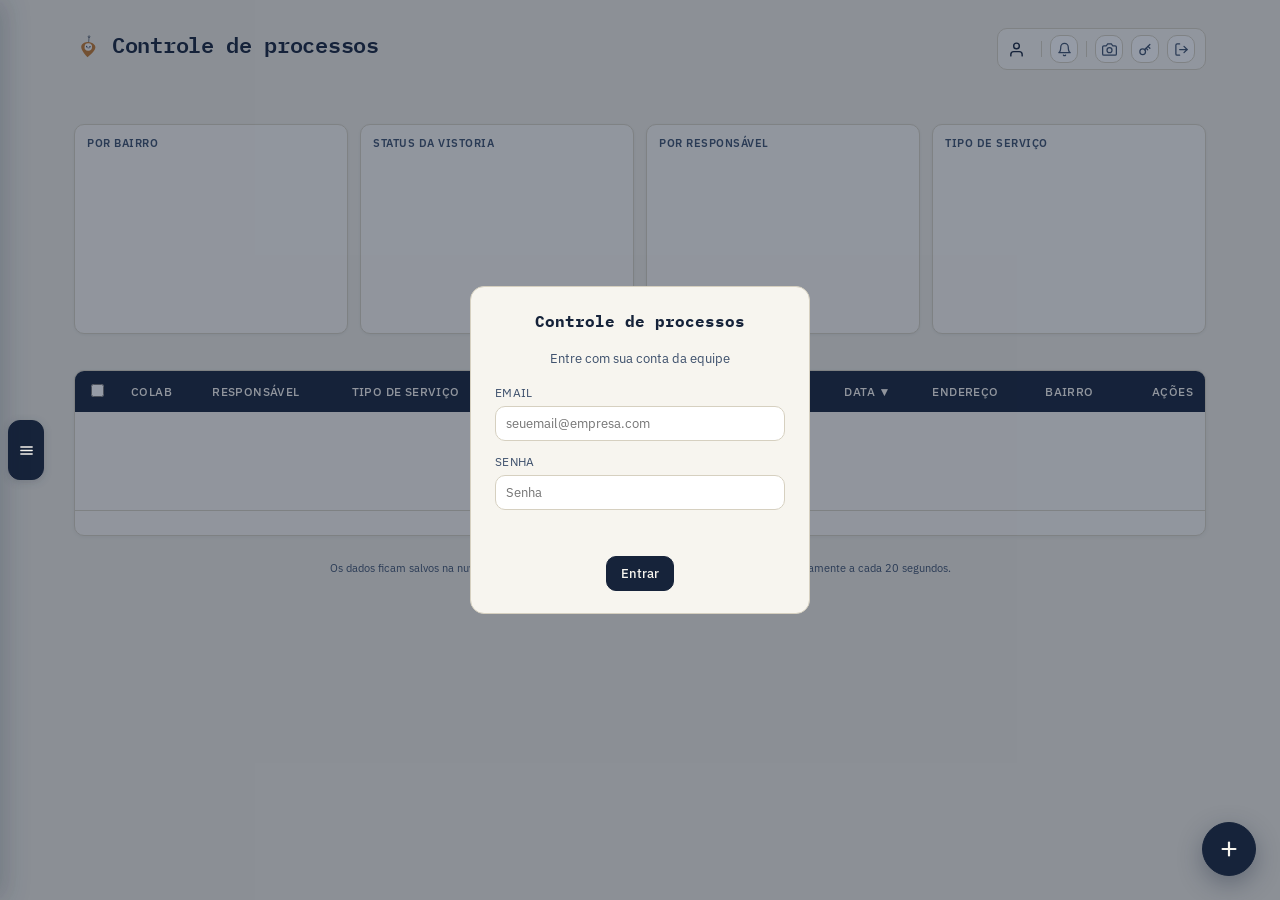
==== commit 0cf45e92: "feat: exigir um registro marcado para gerar documentos" ====
--- a/index.html
+++ b/index.html
@@ -643,10 +643,10 @@
 <div class="overlay" id="pacote-vistoria-overlay">
   <div class="modal" style="max-width:560px;">
     <h2>Pacote documental da vistoria</h2>
-    <p style="font-size:12px; color:var(--ink-soft); margin:-6px 0 12px;">Selecione um registro, informe a necessidade constatada e escolha as fotos. O site gera os dois DOCX e deixa a mensagem pronta para copiar.</p>
-    <div class="field">
-      <label>Registro</label>
-      <select id="pacote-vistoria-registro" style="width:100%;"></select>
+    <p style="font-size:12px; color:var(--ink-soft); margin:-6px 0 12px;">Marque exatamente um registro na tabela, informe a necessidade constatada e escolha as fotos. O site gera os dois DOCX e deixa a mensagem pronta para copiar.</p>
+    <div class="field">
+      <label>Registro marcado na tabela</label>
+      <select id="pacote-vistoria-registro" style="width:100%;" disabled></select>
     </div>
     <div style="display:grid; grid-template-columns:1fr 1fr; gap:10px;">
       <div class="field">
